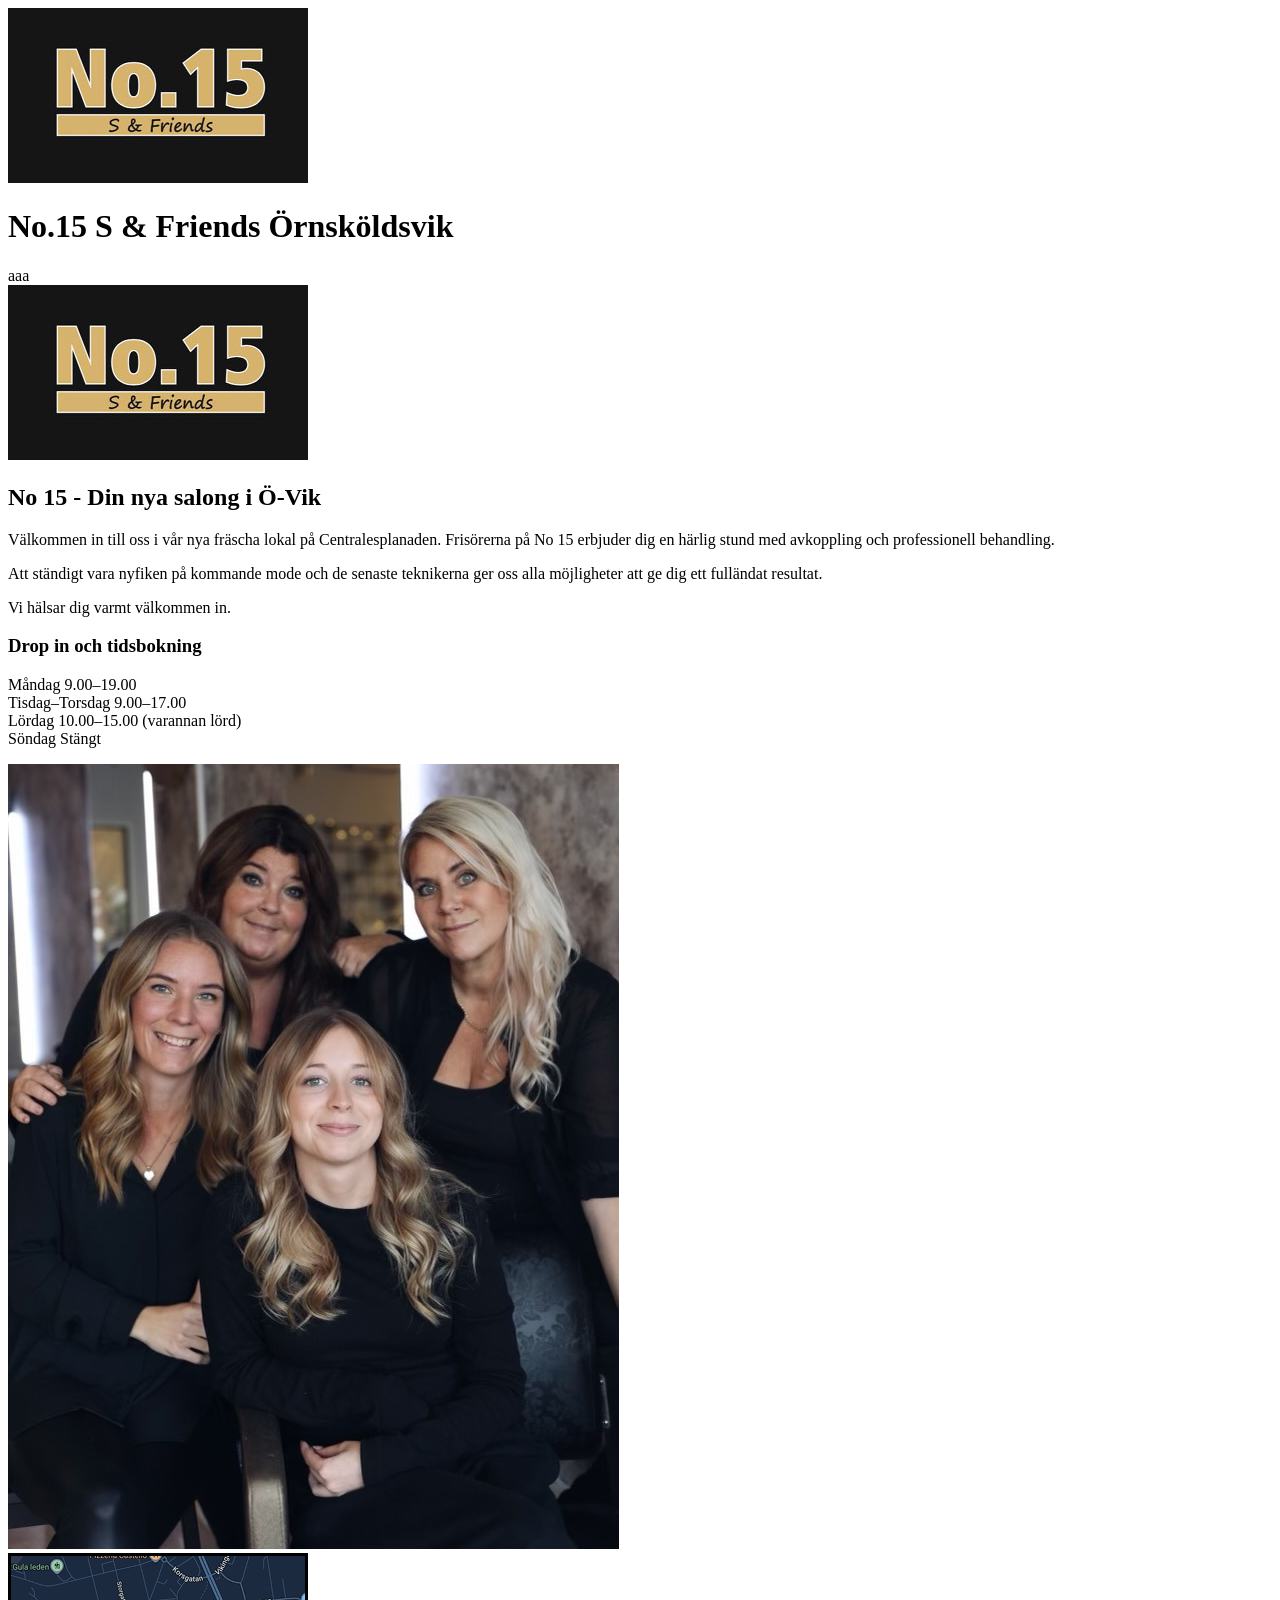
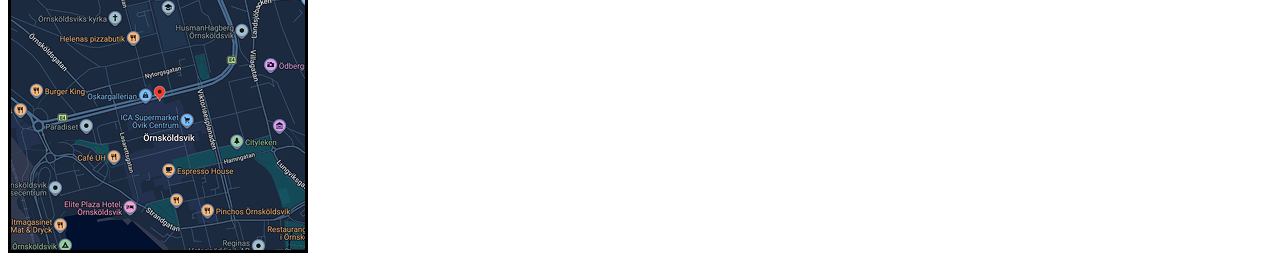
==== index.html @ d95118d9 "Lagt till en extra bild (Karta) och skrev in header. Skrev också in de viktigaste sections som komme" ====
<!DOCTYPE html>
<html lang="en">
    <head>
        <meta charset="UTF-8">
        <meta name="viewport" content="width=device-width, initial-scale=1.0">
        <title>Document</title>
        <link rel="stylesheet" href="css/styles.css">
        <script src="js/main.js" defer></script>
    </head>

    <body>
        <header>
            <img src="images/no-15-s-friends-logo-2.jpg" alt="No.15 S & Friends logotyp">
            <h1>No.15 S & Friends Örnsköldsvik</h1>
            
            <nav>
                aaa
            </nav>
        </header>

        <main>
            <section>
                <img src="images/no-15-s-friends-logo-2.jpg" alt="No.15 S & Friends">
            </section>

            <section>
                <h2>No 15 - Din nya salong i Ö-Vik</h2>
                <p>Välkommen in till oss i vår nya fräscha lokal på Centralesplanaden. Frisörerna på No 15 erbjuder dig en härlig stund med avkoppling och professionell behandling.</p>
                <p>Att ständigt vara nyfiken på kommande mode och de senaste teknikerna ger oss alla möjligheter att ge dig ett fulländat resultat.</p>
                <p>Vi hälsar dig varmt välkommen in.</p>

                <section>
                    <h3>Drop in och tidsbokning</h3>
                    <p>
                        Måndag 9.00–19.00<br>
                        Tisdag–Torsdag 9.00–17.00<br>
                        Lördag 10.00–15.00 (varannan lörd)<br>
                        Söndag Stängt<br>
                    </p>
                </section>

                <section>
                    <img src="images/S-Friends-no15-grupp.jpeg" alt="Personalen hos No 15 S & Friends">
                </section>

                <section>
                    <img src="images/Karta_over_No15.png" alt="Karta över No 15 S & Friends">
                </section>
            </section>
        </main>
    </body>
</html>
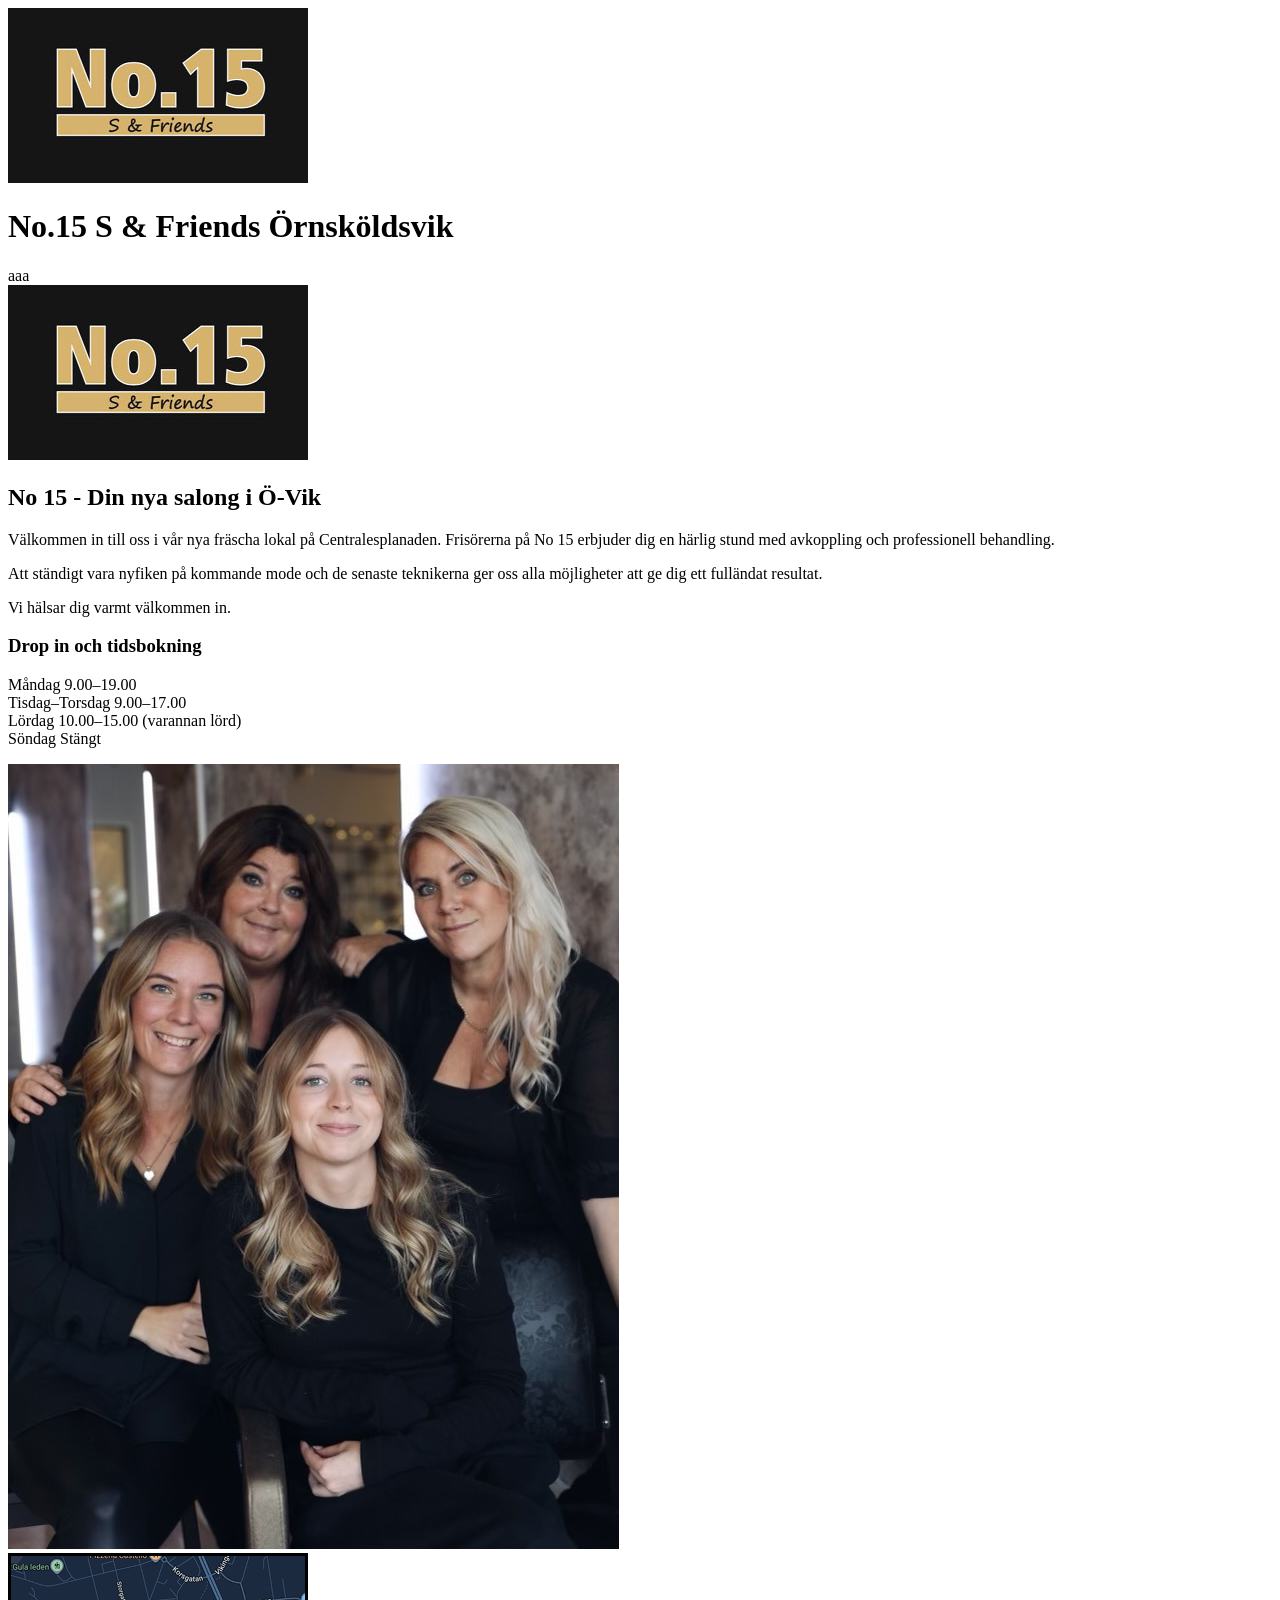
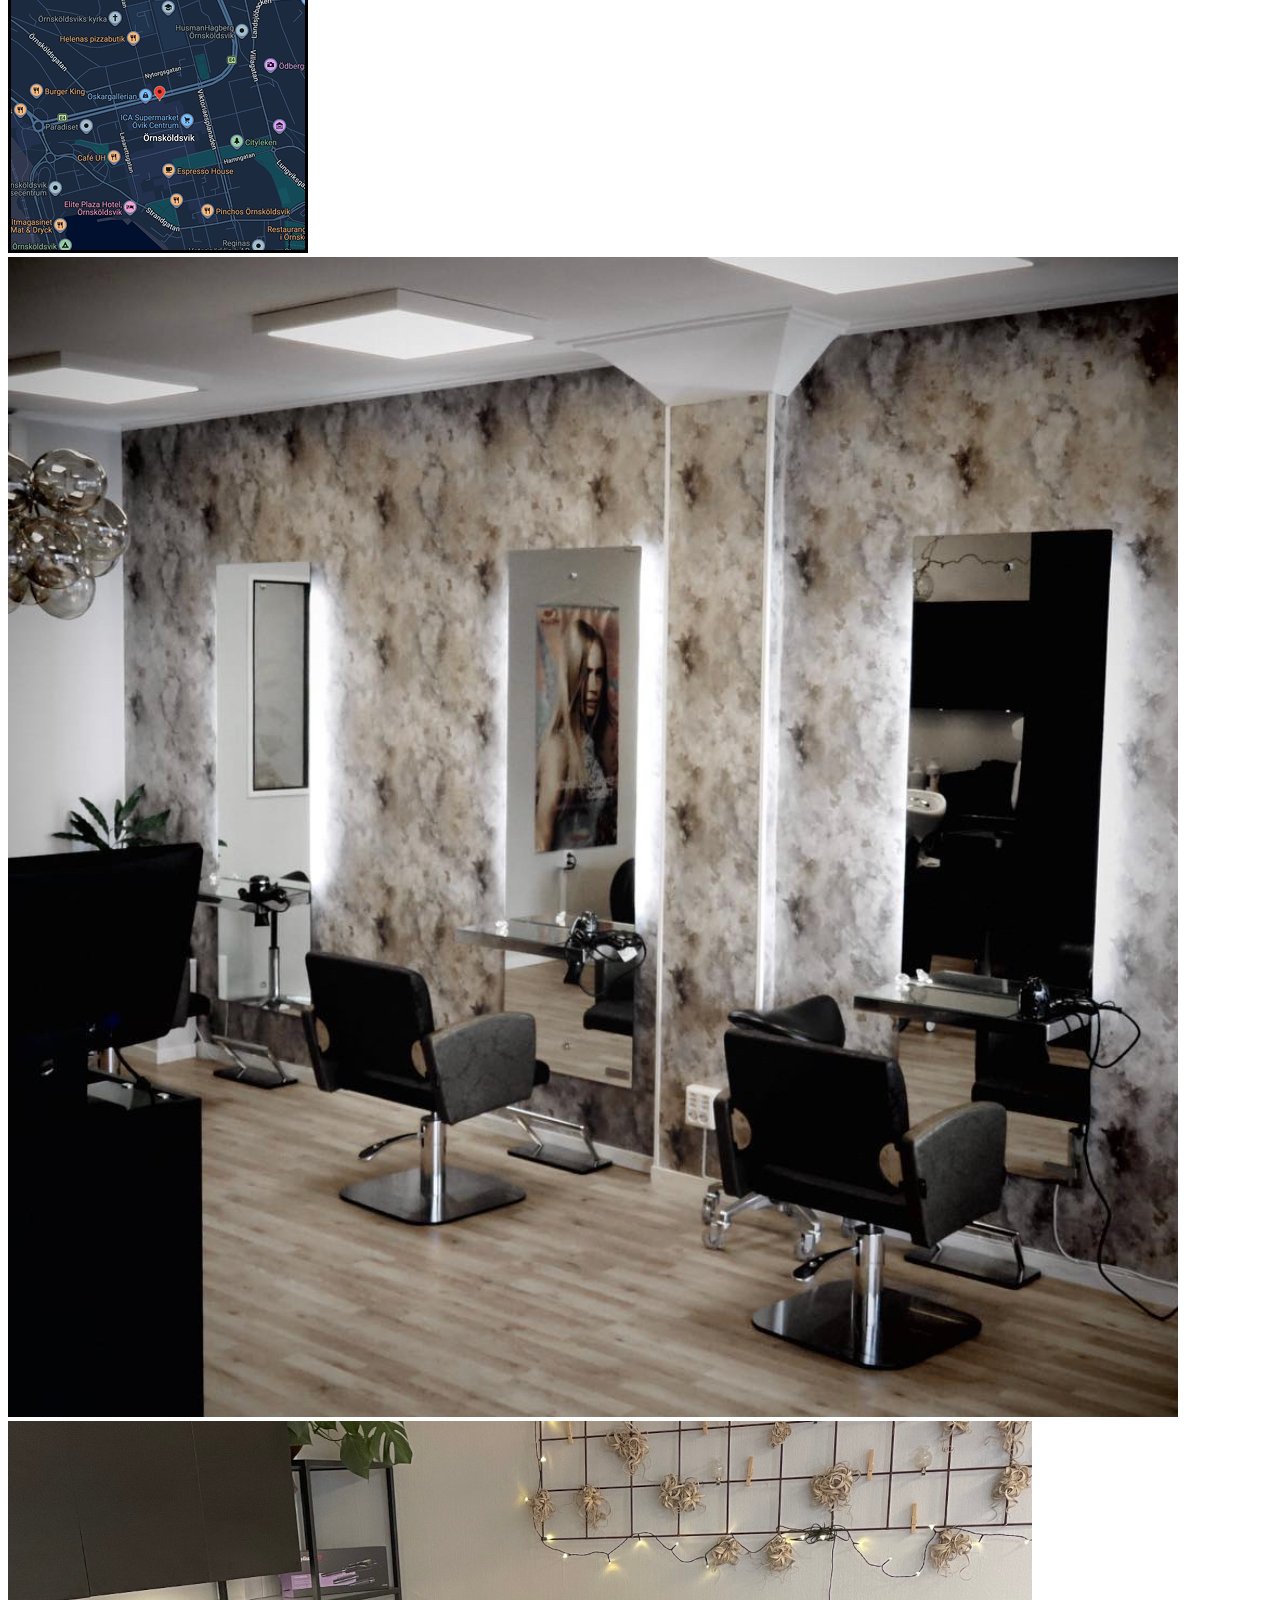
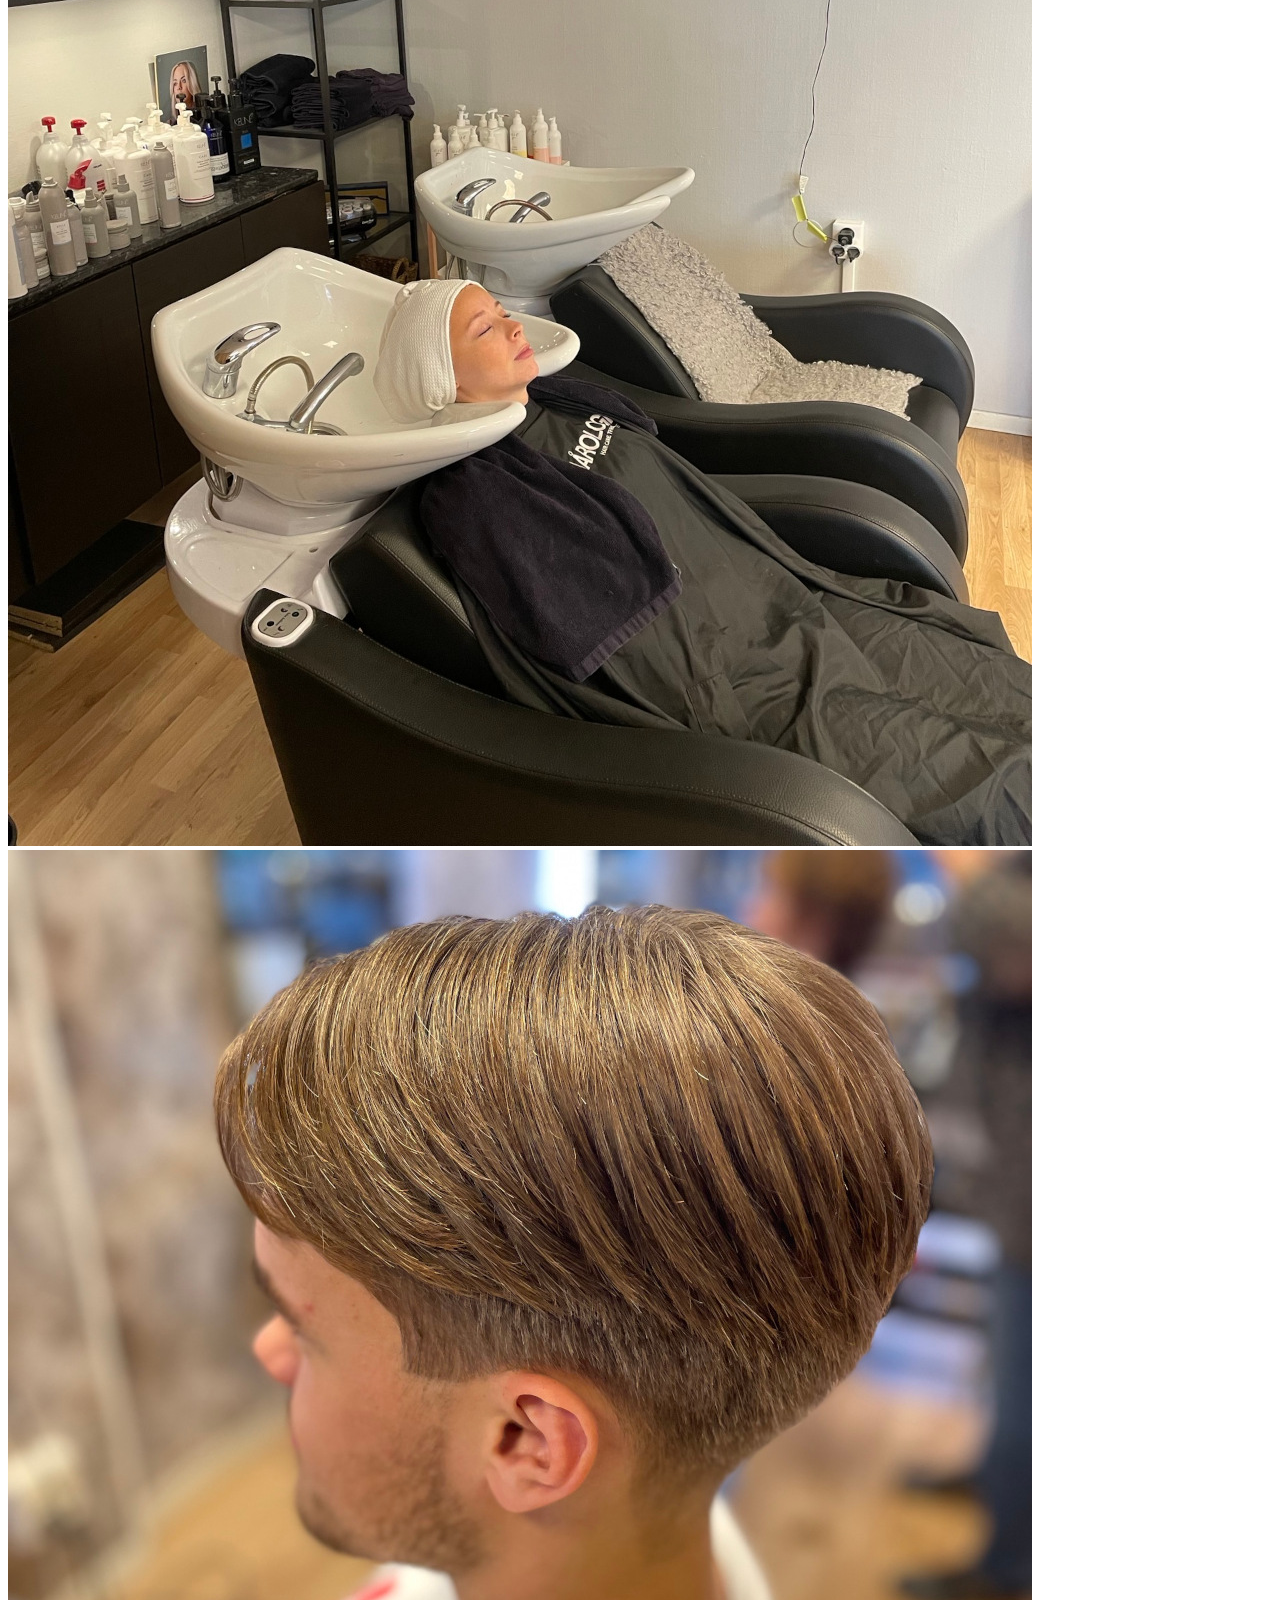
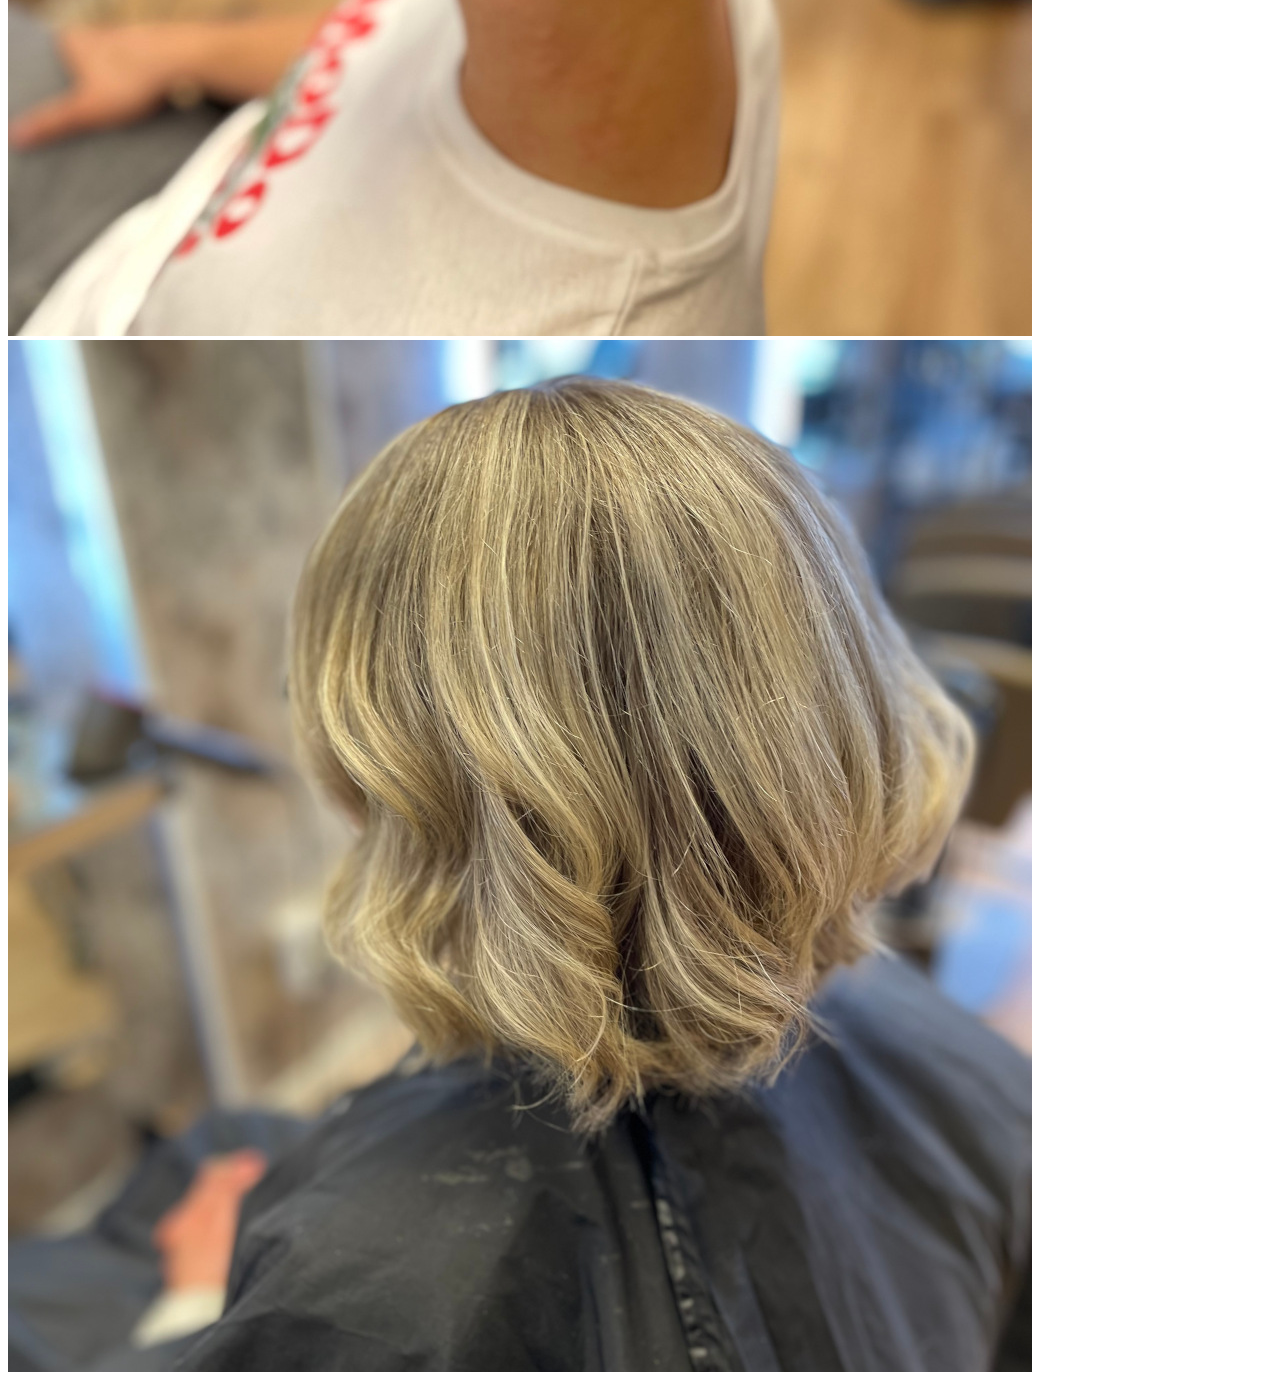
==== commit b4ca1f2a: "Försöker att fixa något med branchen som jag hade glömt om vidbörjan att projektet genom att skapa e" ====
--- a/index.html
+++ b/index.html
@@ -47,6 +47,13 @@
                     <img src="images/Karta_over_No15.png" alt="Karta över No 15 S & Friends">
                 </section>
             </section>
+
+            <section>
+                <img src="images/S-Friends-Salong.jpeg" alt="Inne i frisörsalongen">
+                <img src="images/S-Friends-HårTvätt.jpeg" alt="En kunds hår blir tvättat">
+                <img src="images/S-Friends-HårKlippning1.jpeg" alt="Kort blond frisyr">
+                <img src="images/S-Friends-HårKlippning2.jpeg" alt="Frisyer med blonda lockar">
+            </section>
         </main>
     </body>
 </html>
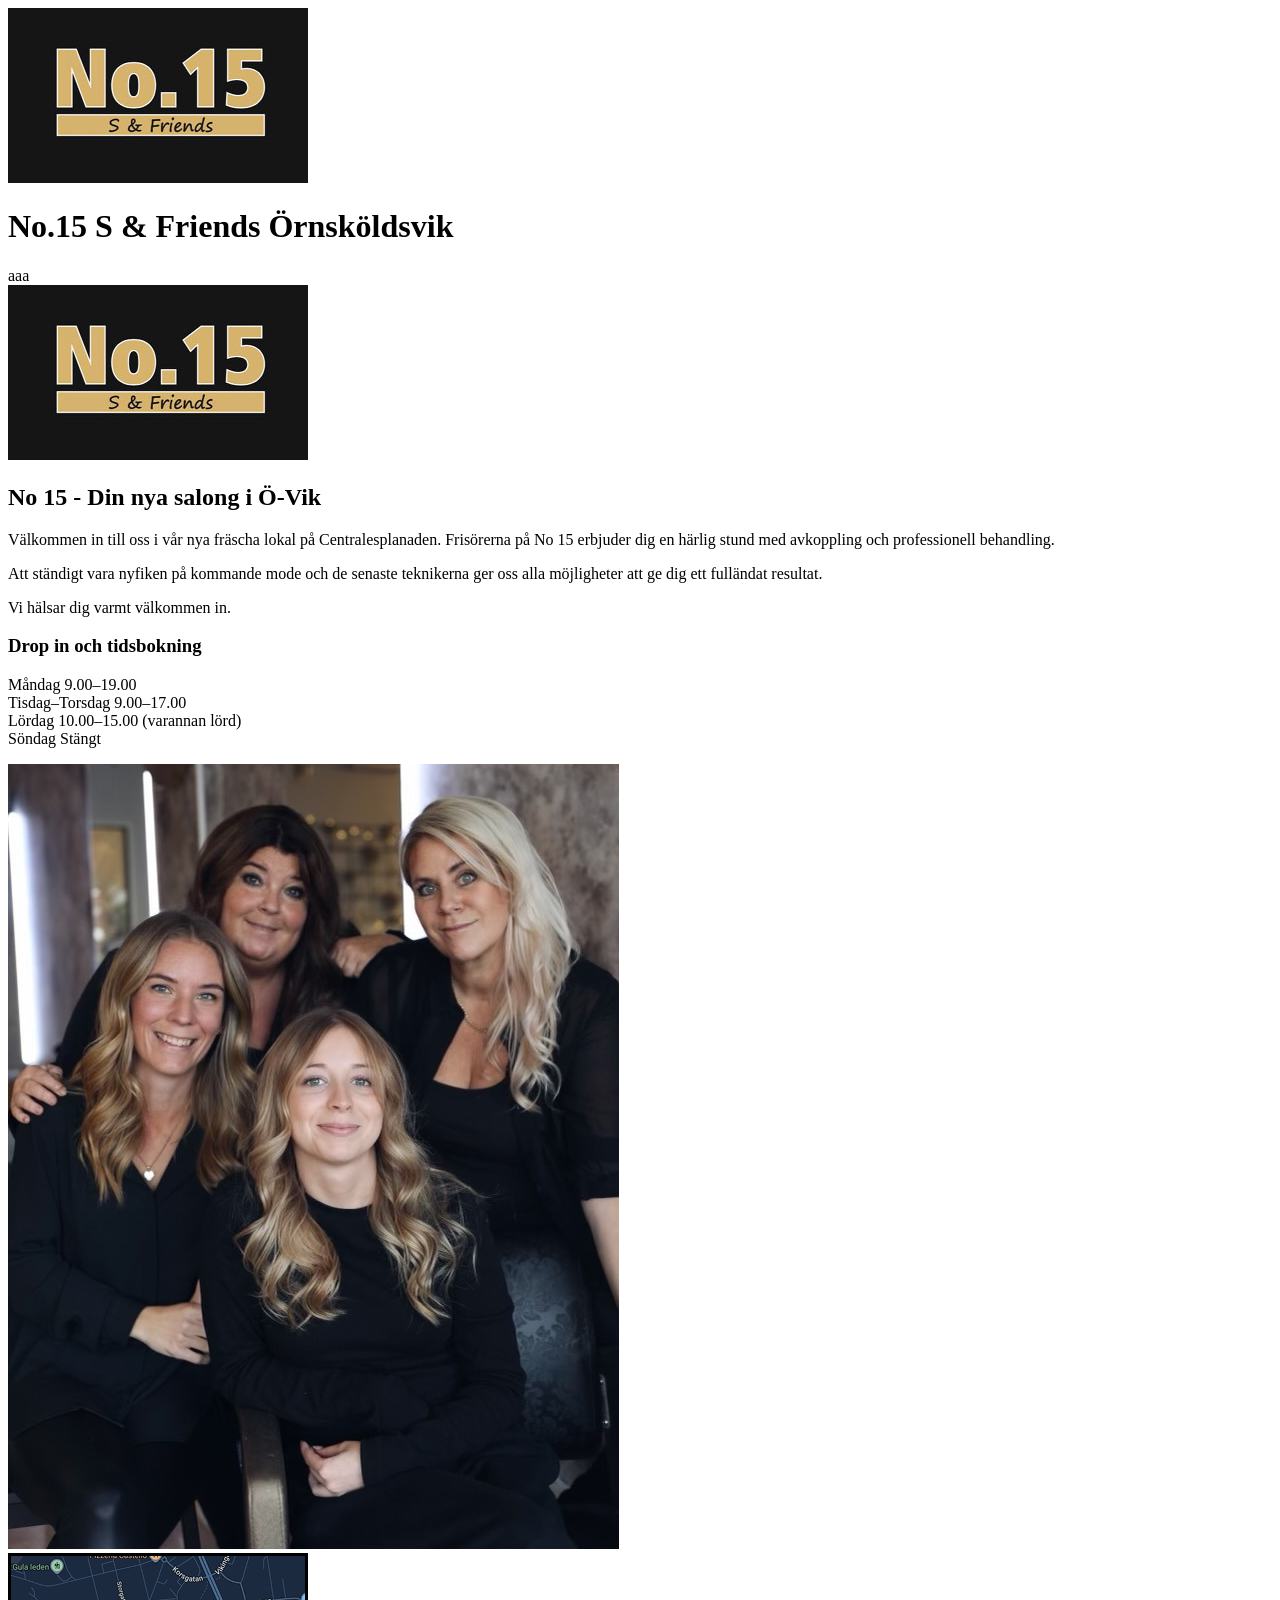
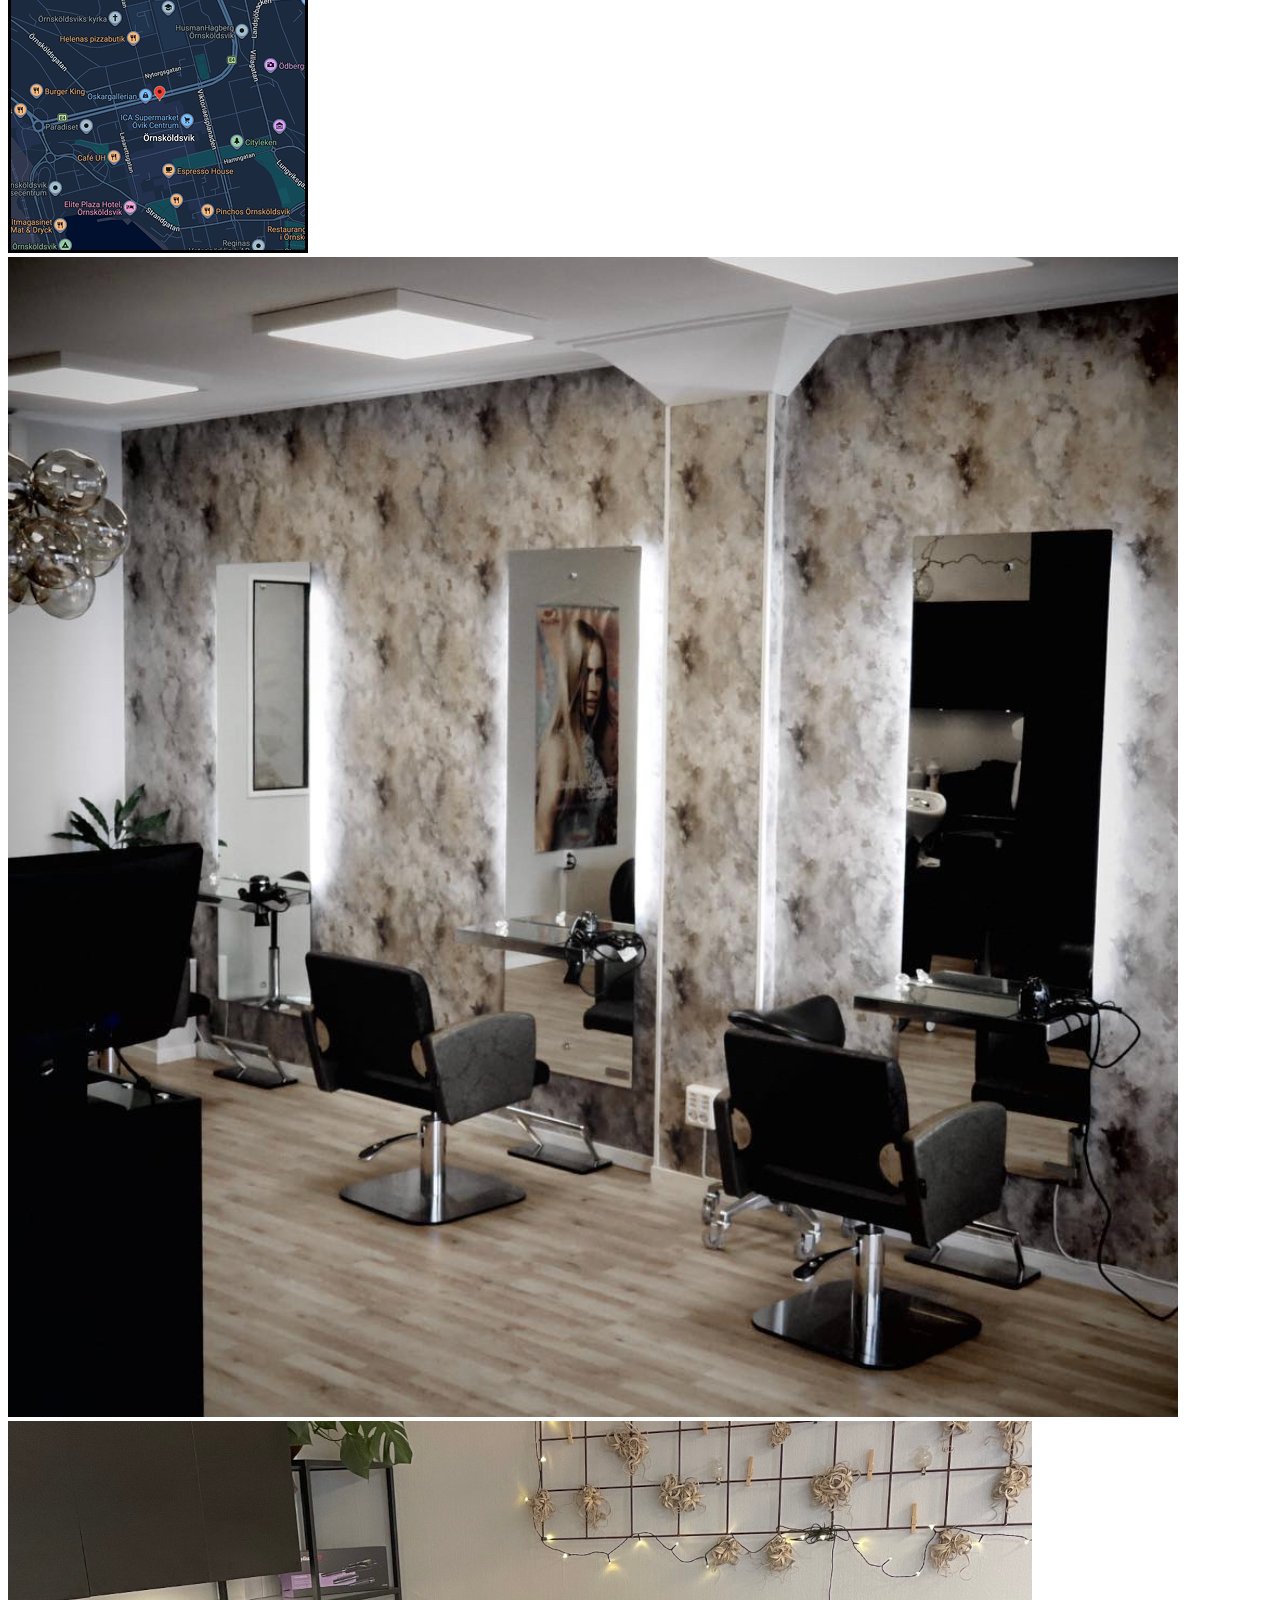
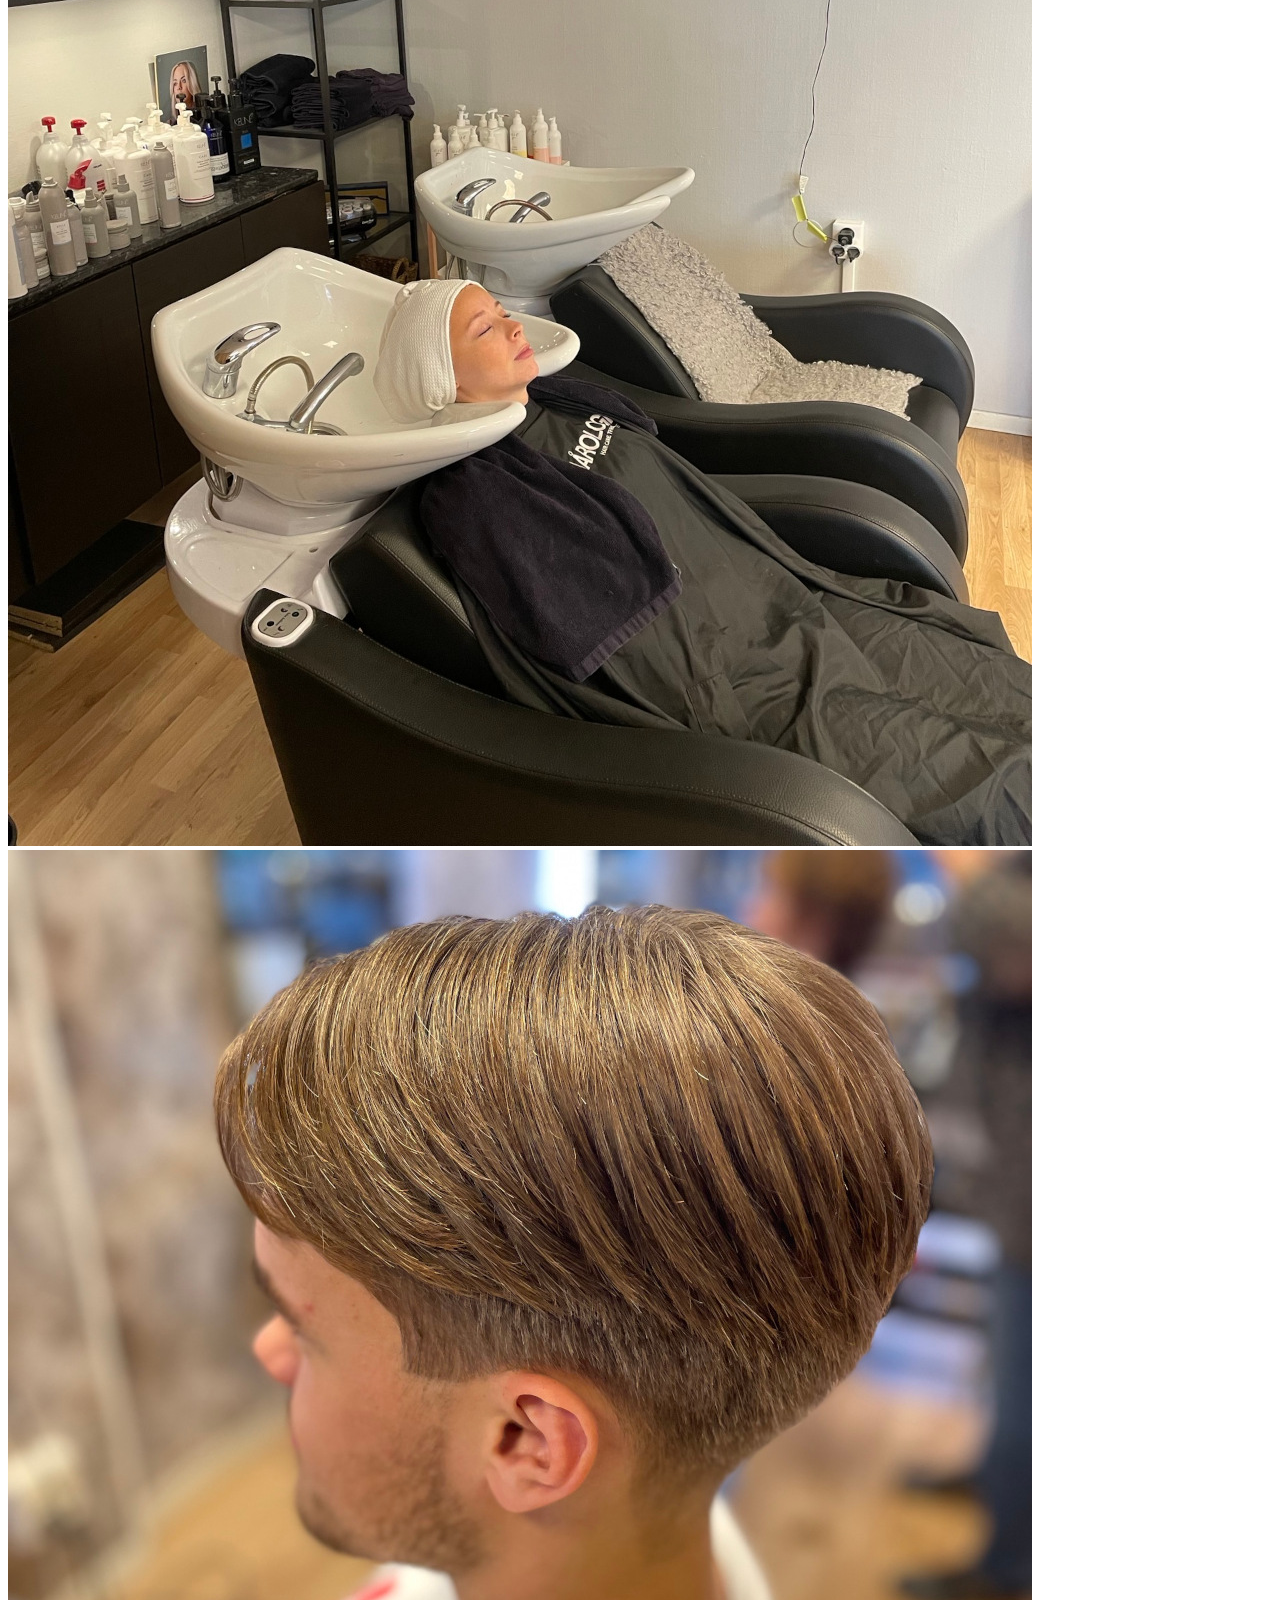
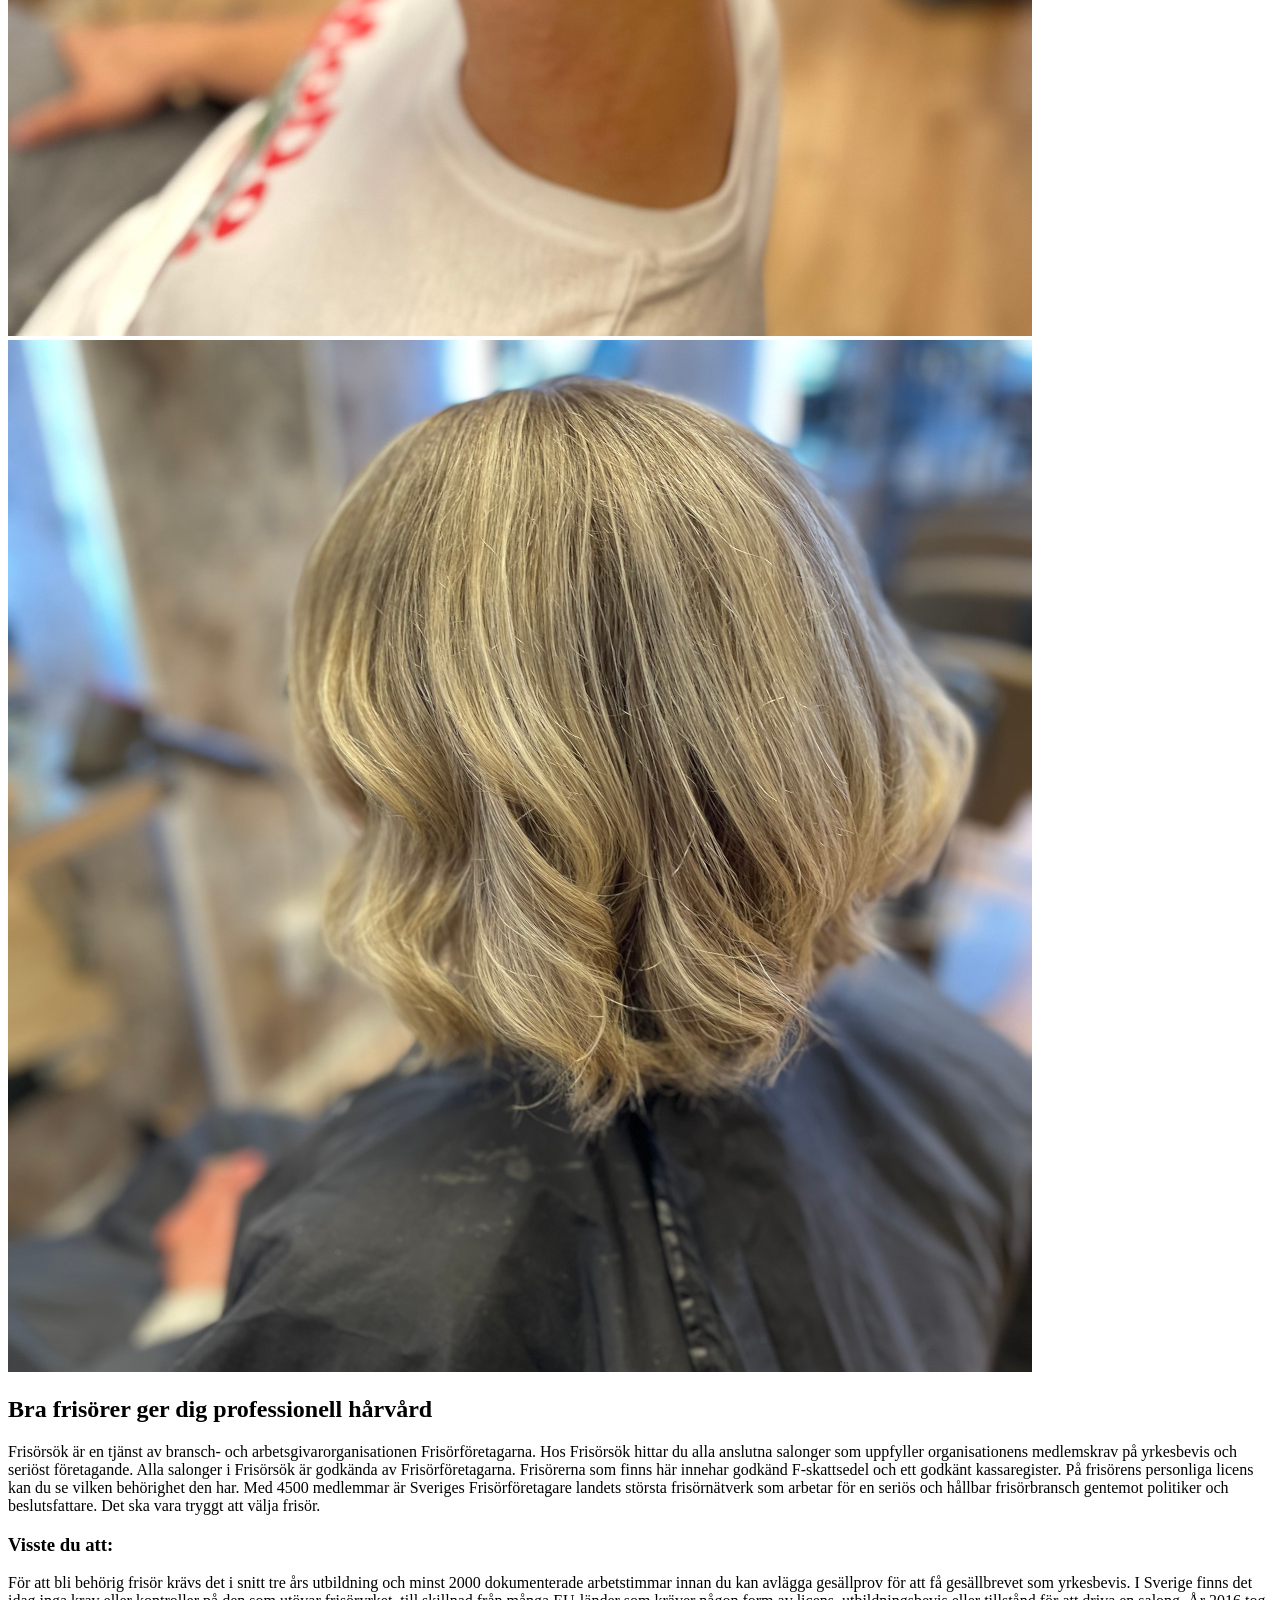
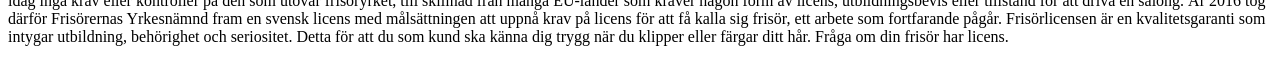
==== commit 097a7252: "Lagt in huvudtexten och är klar med "main" delen" ====
--- a/index.html
+++ b/index.html
@@ -54,6 +54,19 @@
                 <img src="images/S-Friends-HårKlippning1.jpeg" alt="Kort blond frisyr">
                 <img src="images/S-Friends-HårKlippning2.jpeg" alt="Frisyer med blonda lockar">
             </section>
+
+            <section>
+                <h2>Bra frisörer ger dig professionell hårvård</h2>
+                <p>
+                    Frisörsök är en tjänst av bransch- och arbetsgivarorganisationen  Frisörföretagarna. Hos Frisörsök hittar du alla anslutna salonger som uppfyller organisationens medlemskrav på yrkesbevis och seriöst företagande. Alla salonger i Frisörsök är godkända av Frisörföretagarna. Frisörerna som finns här innehar godkänd F-skattsedel och ett godkänt kassaregister. På frisörens personliga licens kan du se vilken behörighet den har. Med 4500 medlemmar är Sveriges Frisörföretagare landets största frisörnätverk som arbetar för en seriös och hållbar frisörbransch gentemot politiker och beslutsfattare. Det ska vara tryggt att välja frisör.
+                </p>
+
+                <h3>Visste du att:</h3>
+                <p>
+                    För att bli behörig frisör krävs det i snitt tre års utbildning och minst 2000 dokumenterade arbetstimmar innan du kan avlägga gesällprov för att få gesällbrevet som yrkesbevis. I Sverige finns det idag inga krav eller kontroller på den som utövar frisöryrket, till skillnad från många EU-länder som kräver någon form av licens, utbildningsbevis eller tillstånd för att driva en salong. År 2016 tog därför Frisörernas Yrkesnämnd fram en svensk licens med målsättningen att uppnå krav på licens för att få kalla sig frisör, ett arbete som fortfarande pågår. Frisörlicensen är en kvalitetsgaranti som intygar utbildning, behörighet och seriositet. Detta för att du som kund ska känna dig trygg när du klipper eller färgar ditt hår. Fråga om din frisör har licens.
+                </p>
+
+            </section>
         </main>
     </body>
 </html>
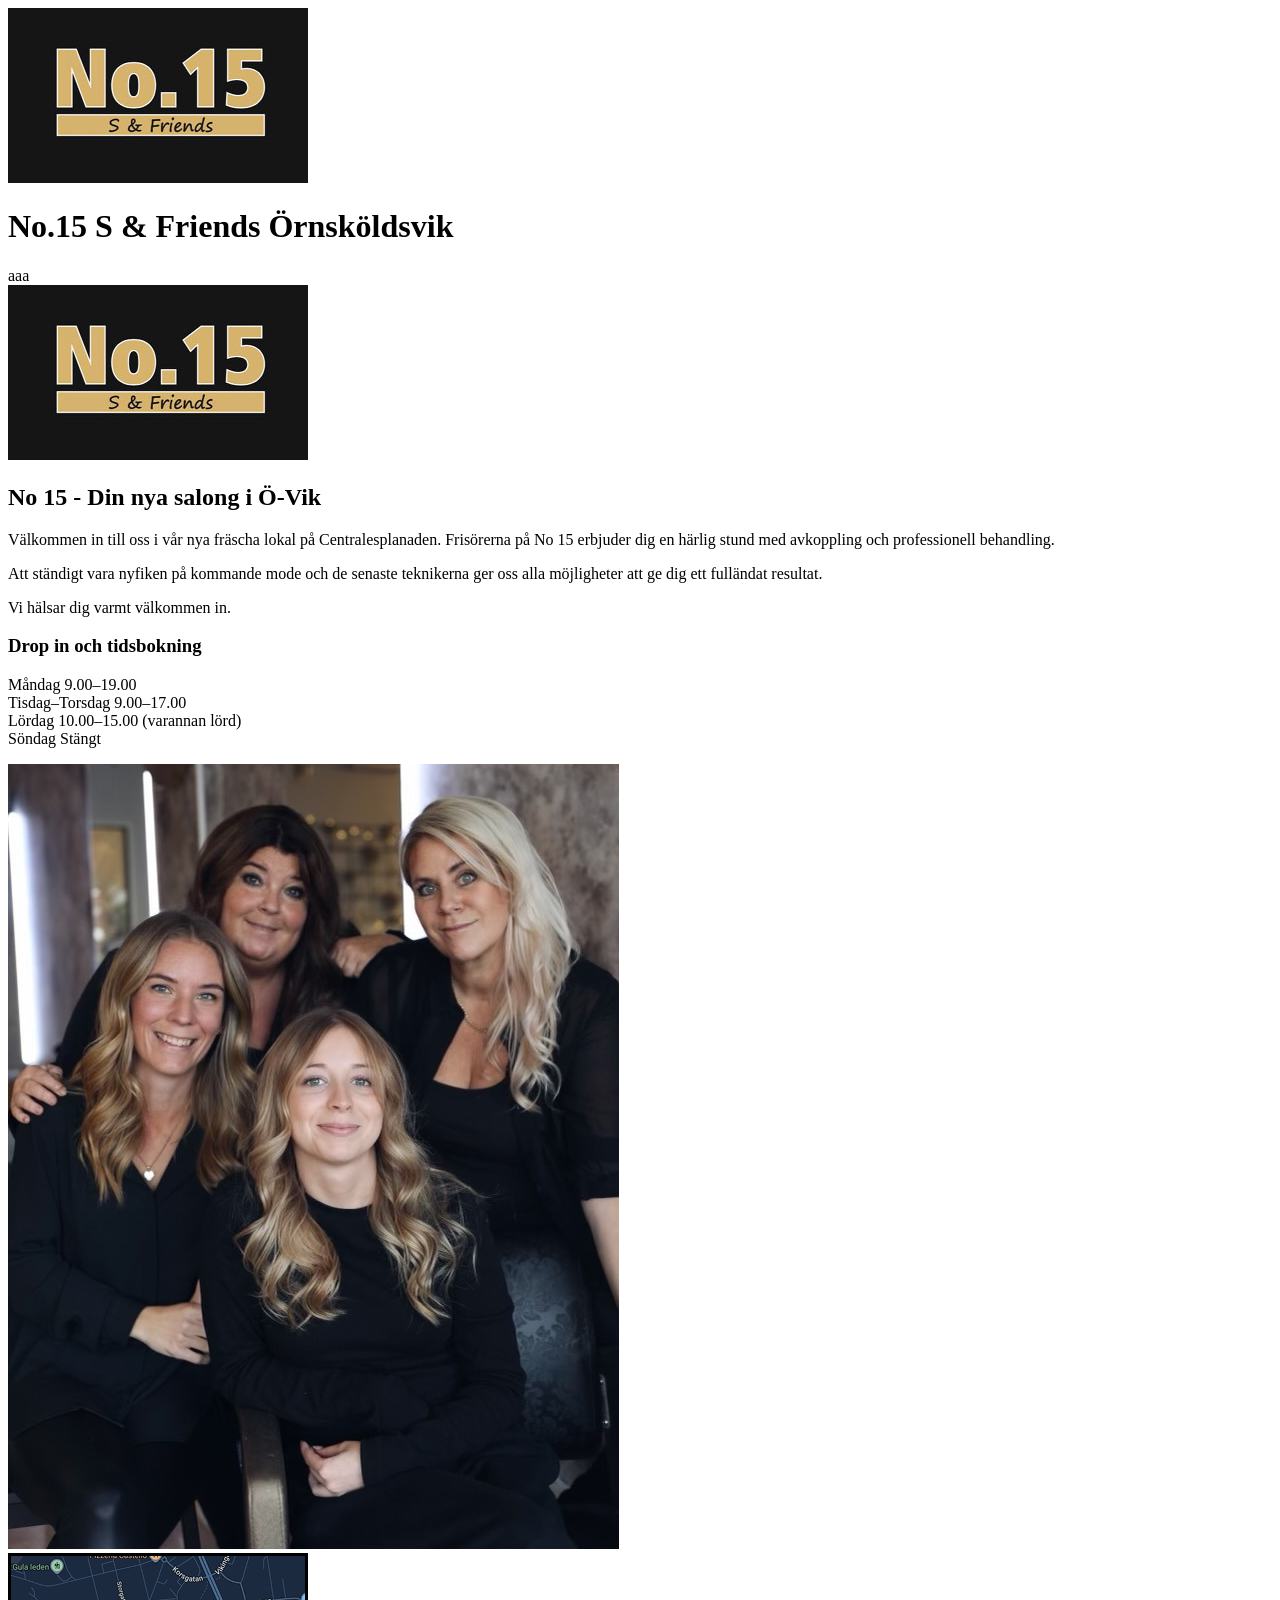
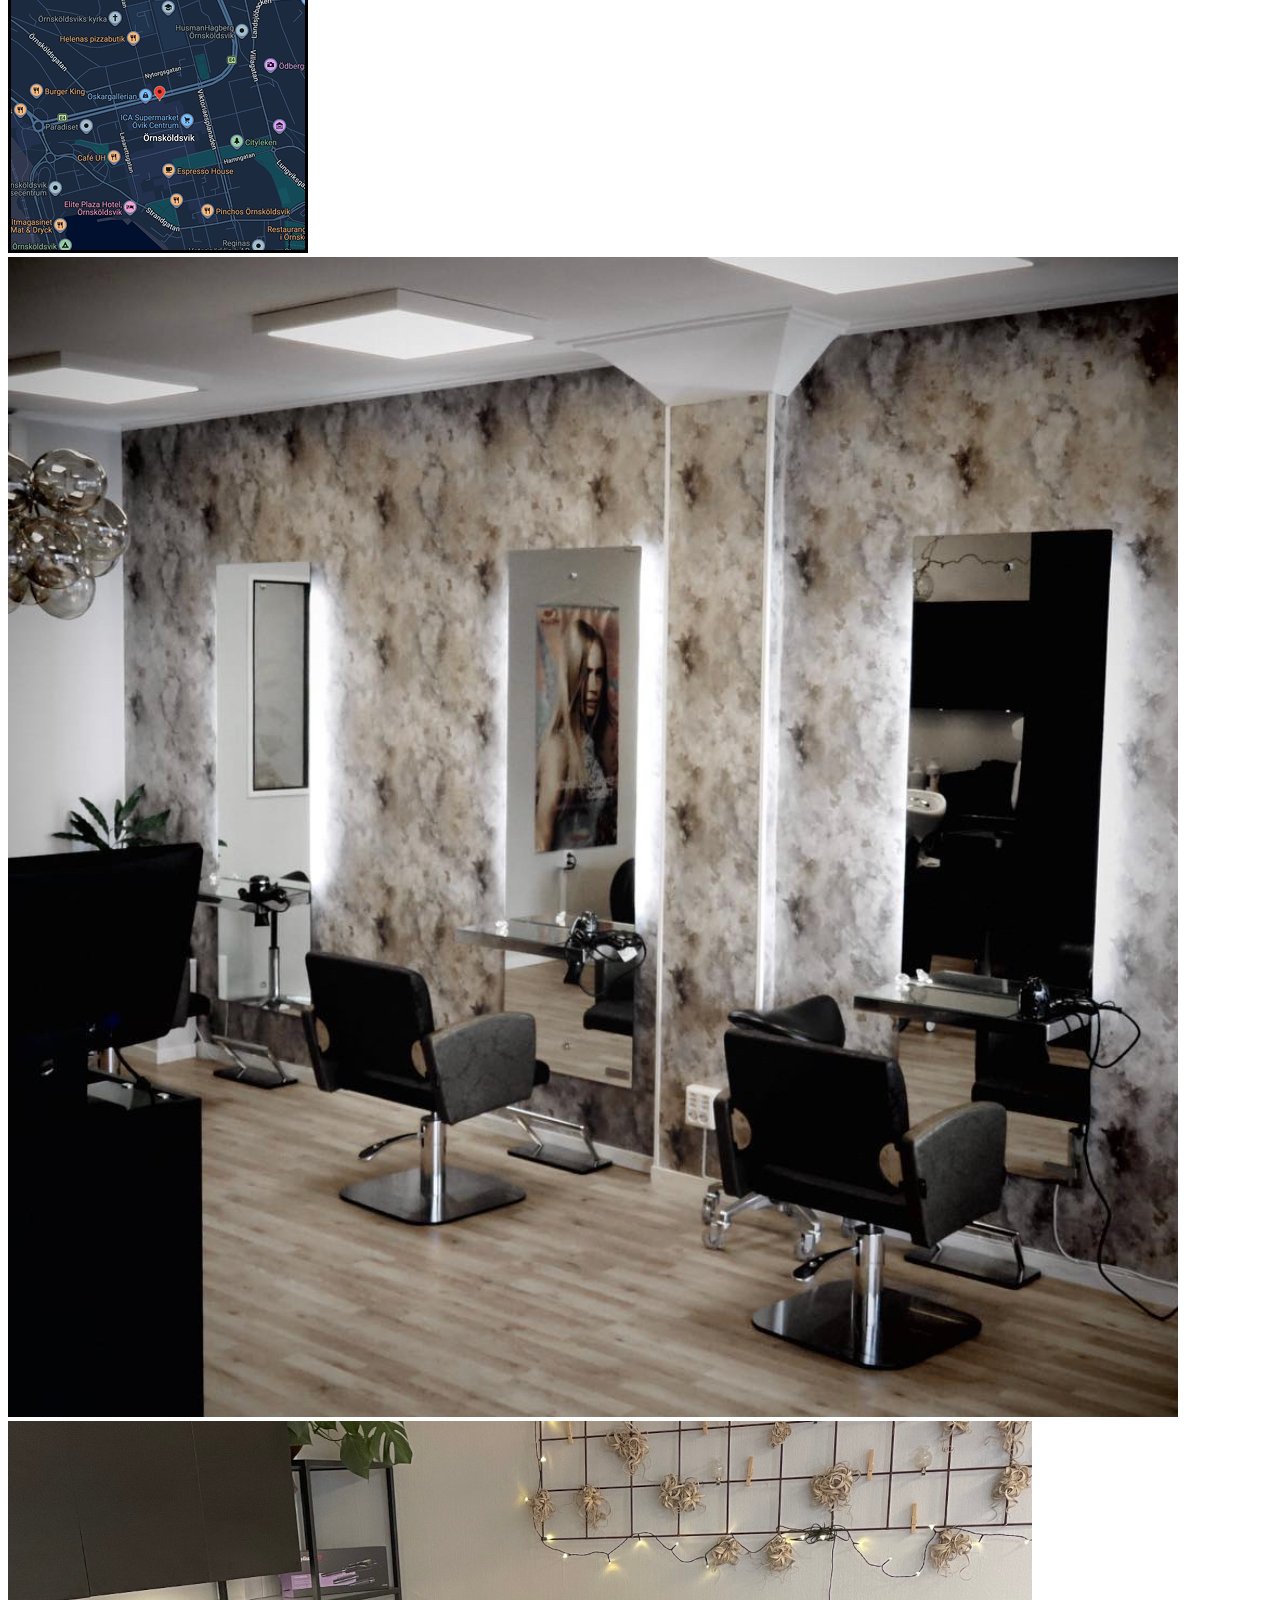
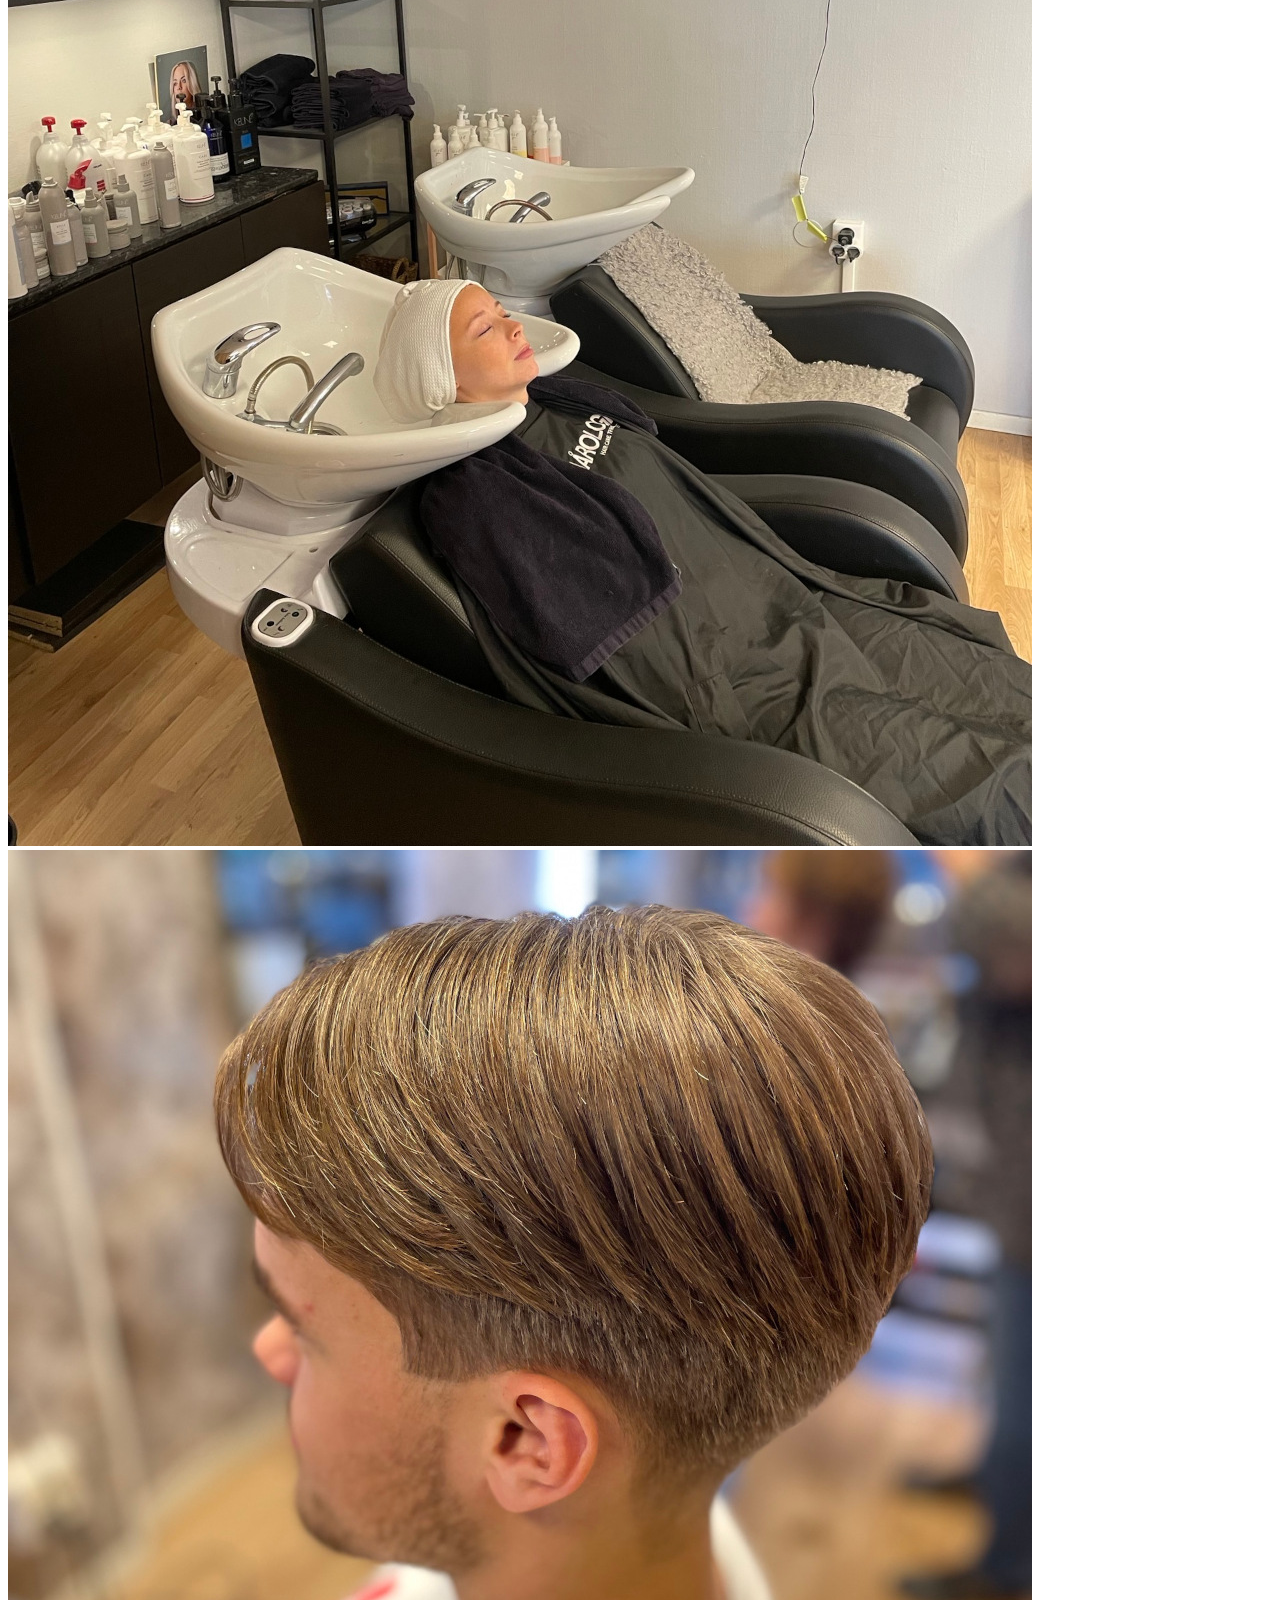
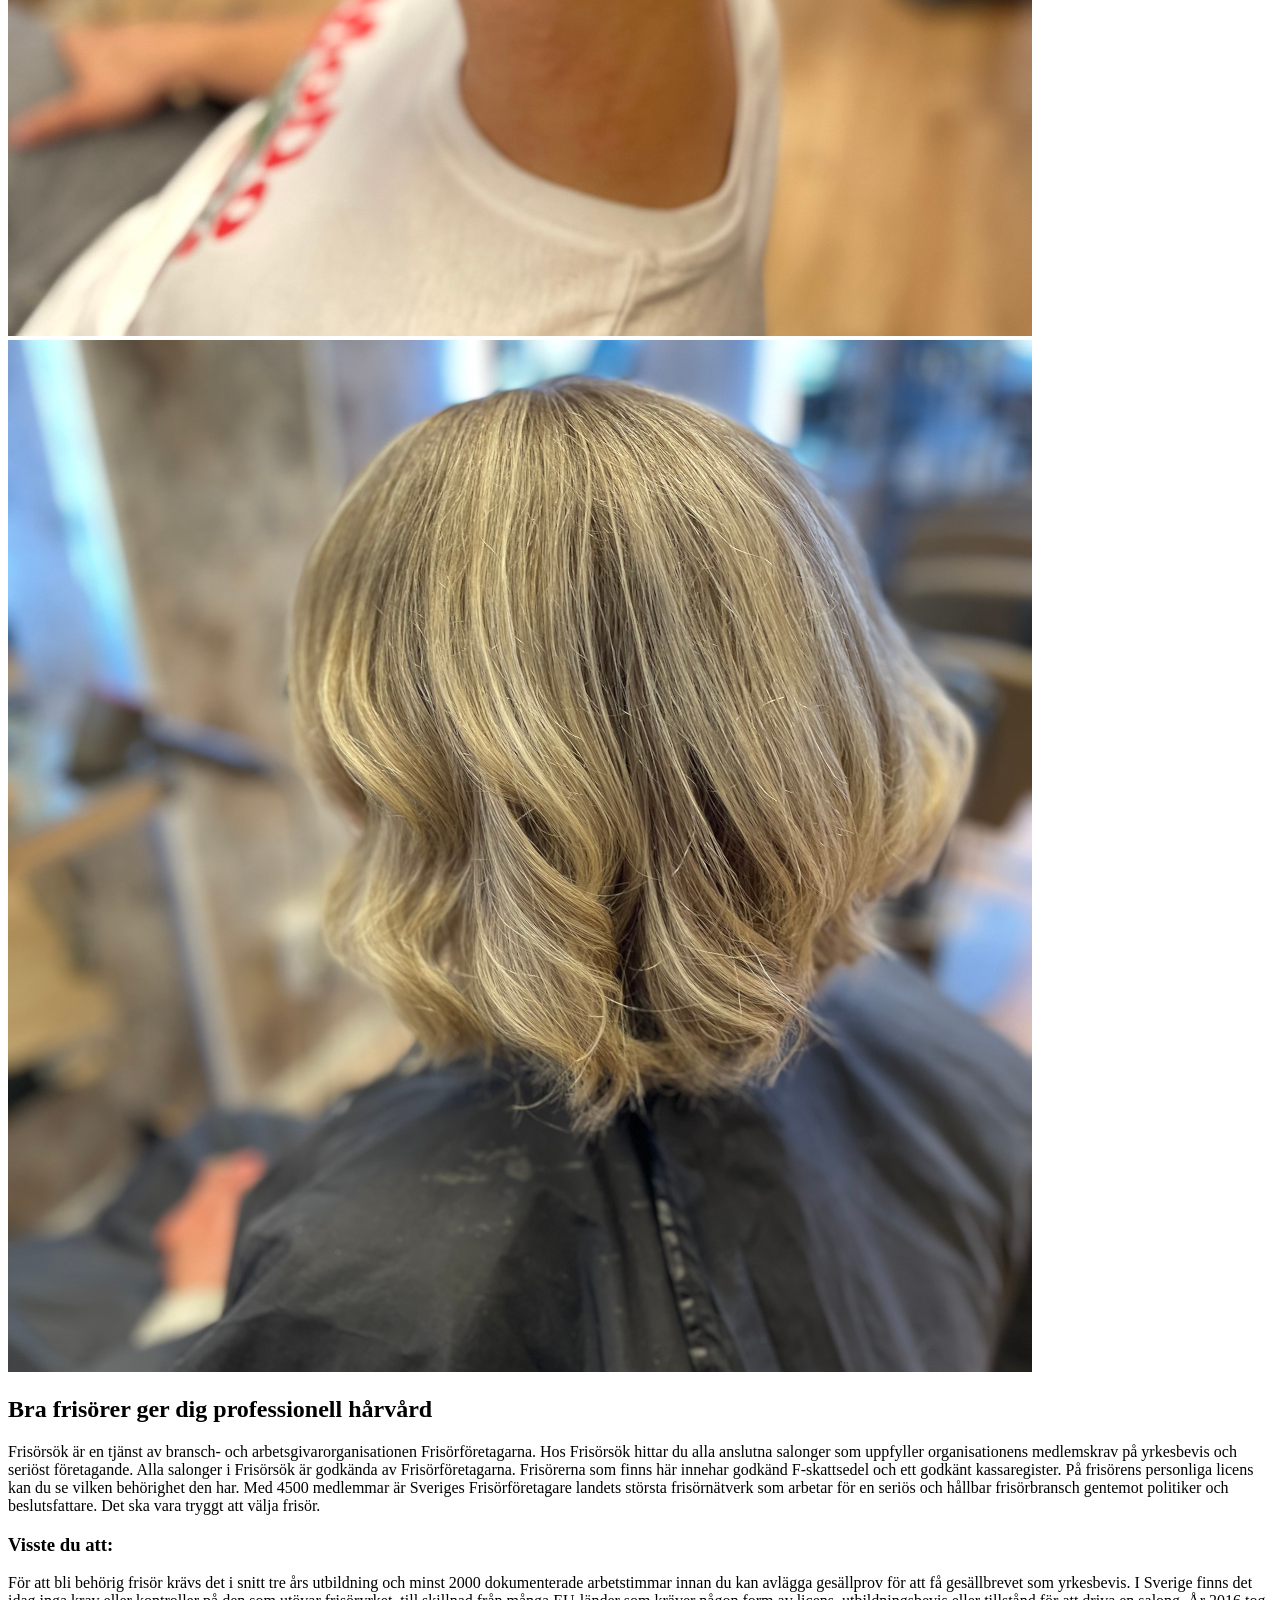
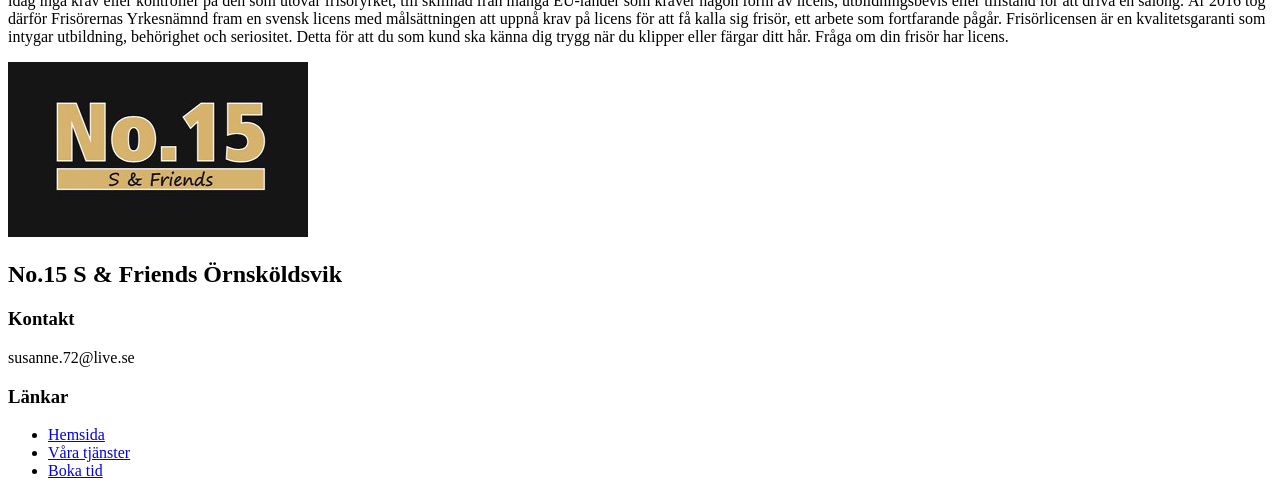
==== commit 9c0ee835: "La in en footer för kontakt och länkarna för de framkommande sidorna" ====
--- a/index.html
+++ b/index.html
@@ -68,5 +68,26 @@
 
             </section>
         </main>
+
+        <footer>
+            <section>
+                <img src="images/no-15-s-friends-logo-2.jpg" alt="No.15 S & Friends">
+                <h2>No.15 S & Friends Örnsköldsvik</h2>
+            </section>
+
+            <section>
+                <h3>Kontakt</h3>
+                <p>susanne.72@live.se</p>
+            </section>
+
+            <nav>
+                <h3>Länkar</h3>
+                <ul>
+                    <li><a href="index.html">Hemsida</a></li>
+                    <li><a href="tjanster.html">Våra tjänster</a></li>
+                    <li><a href="boka.html">Boka tid</a></li>
+                </ul>
+            </nav>
+        </footer>
     </body>
 </html>
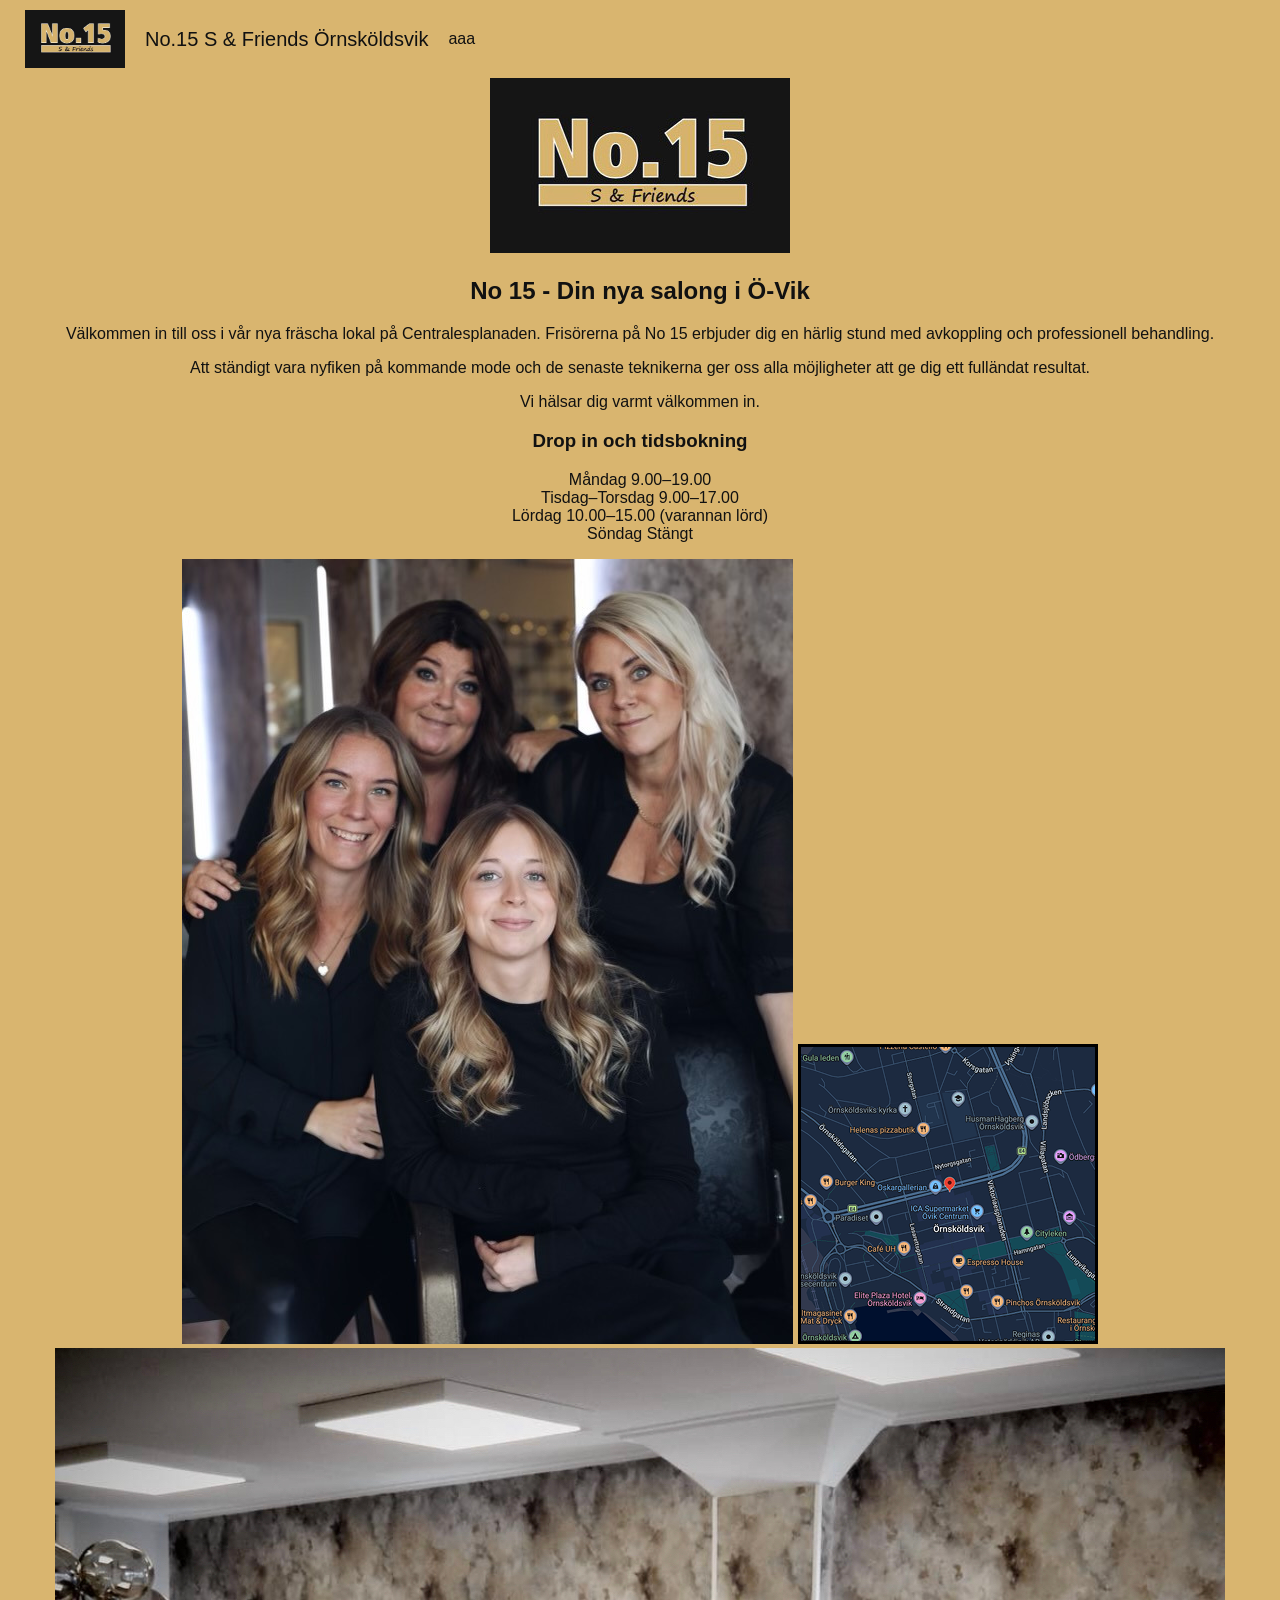
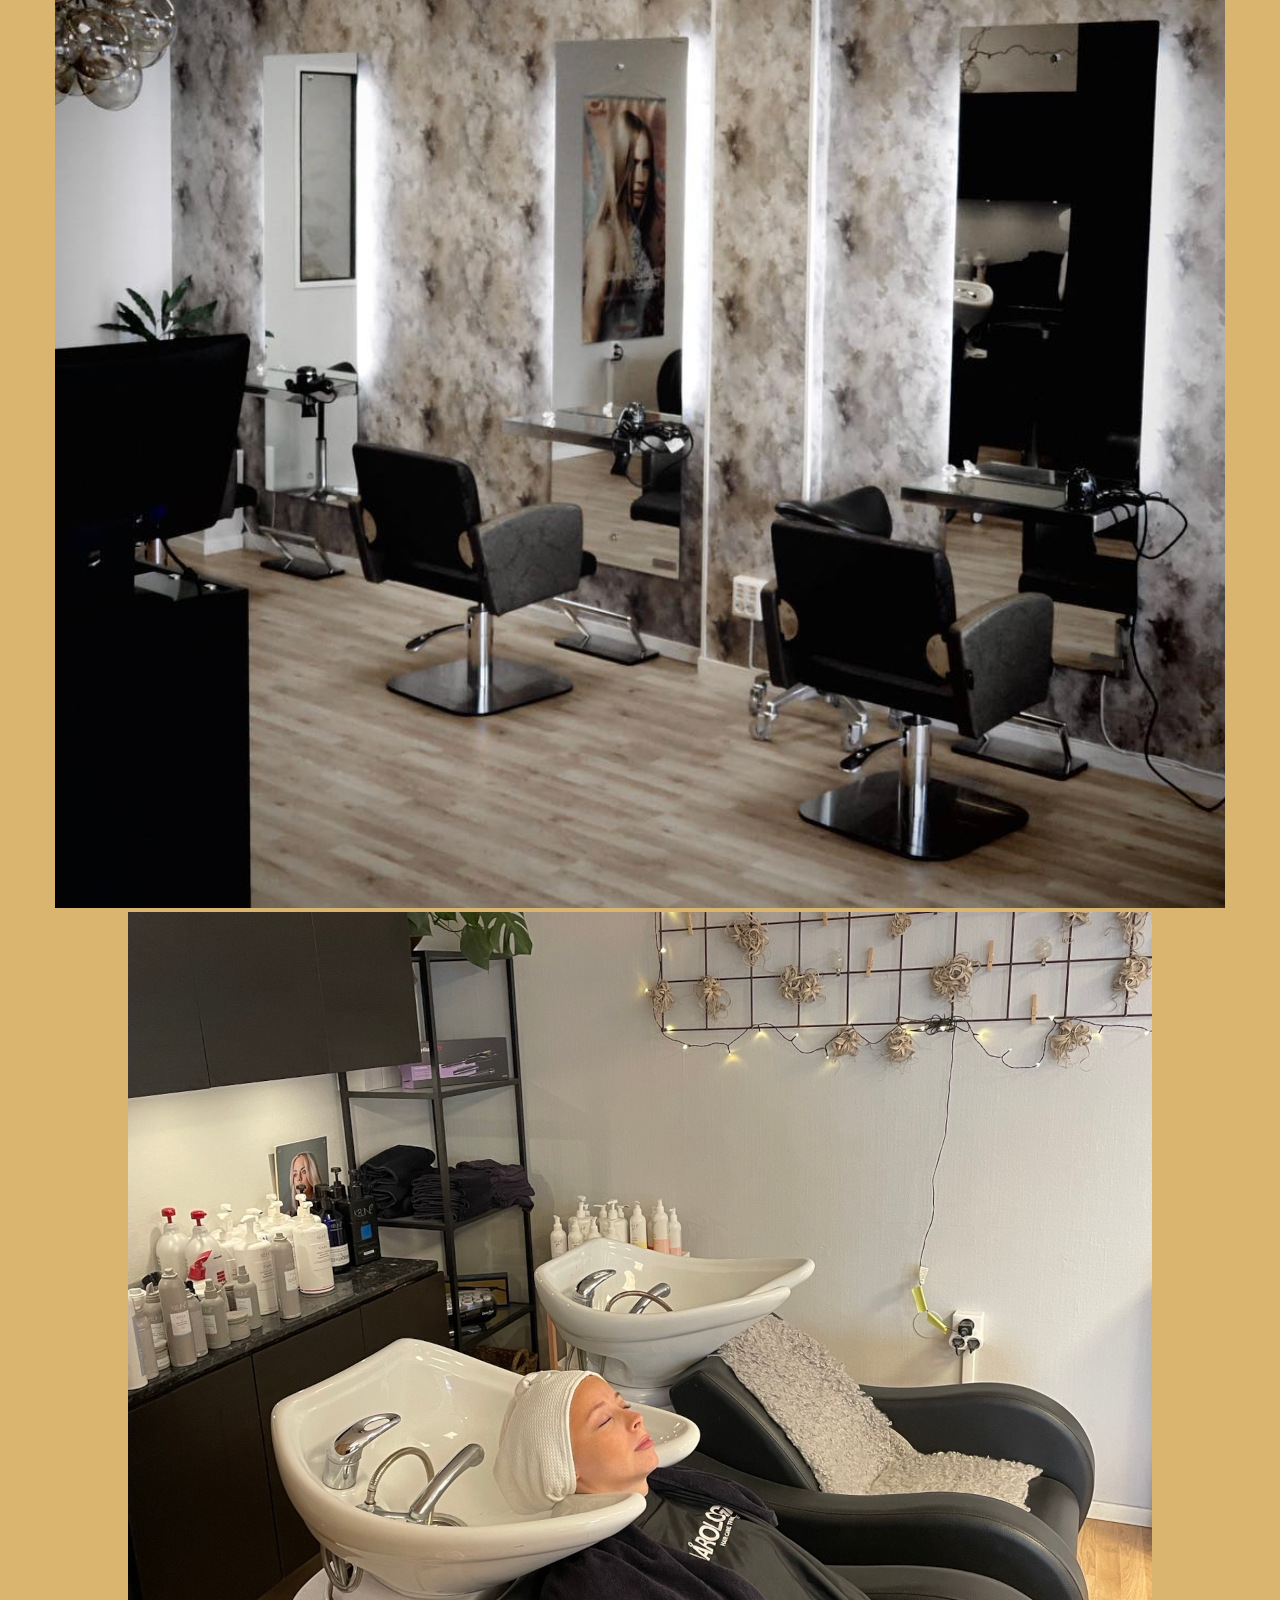
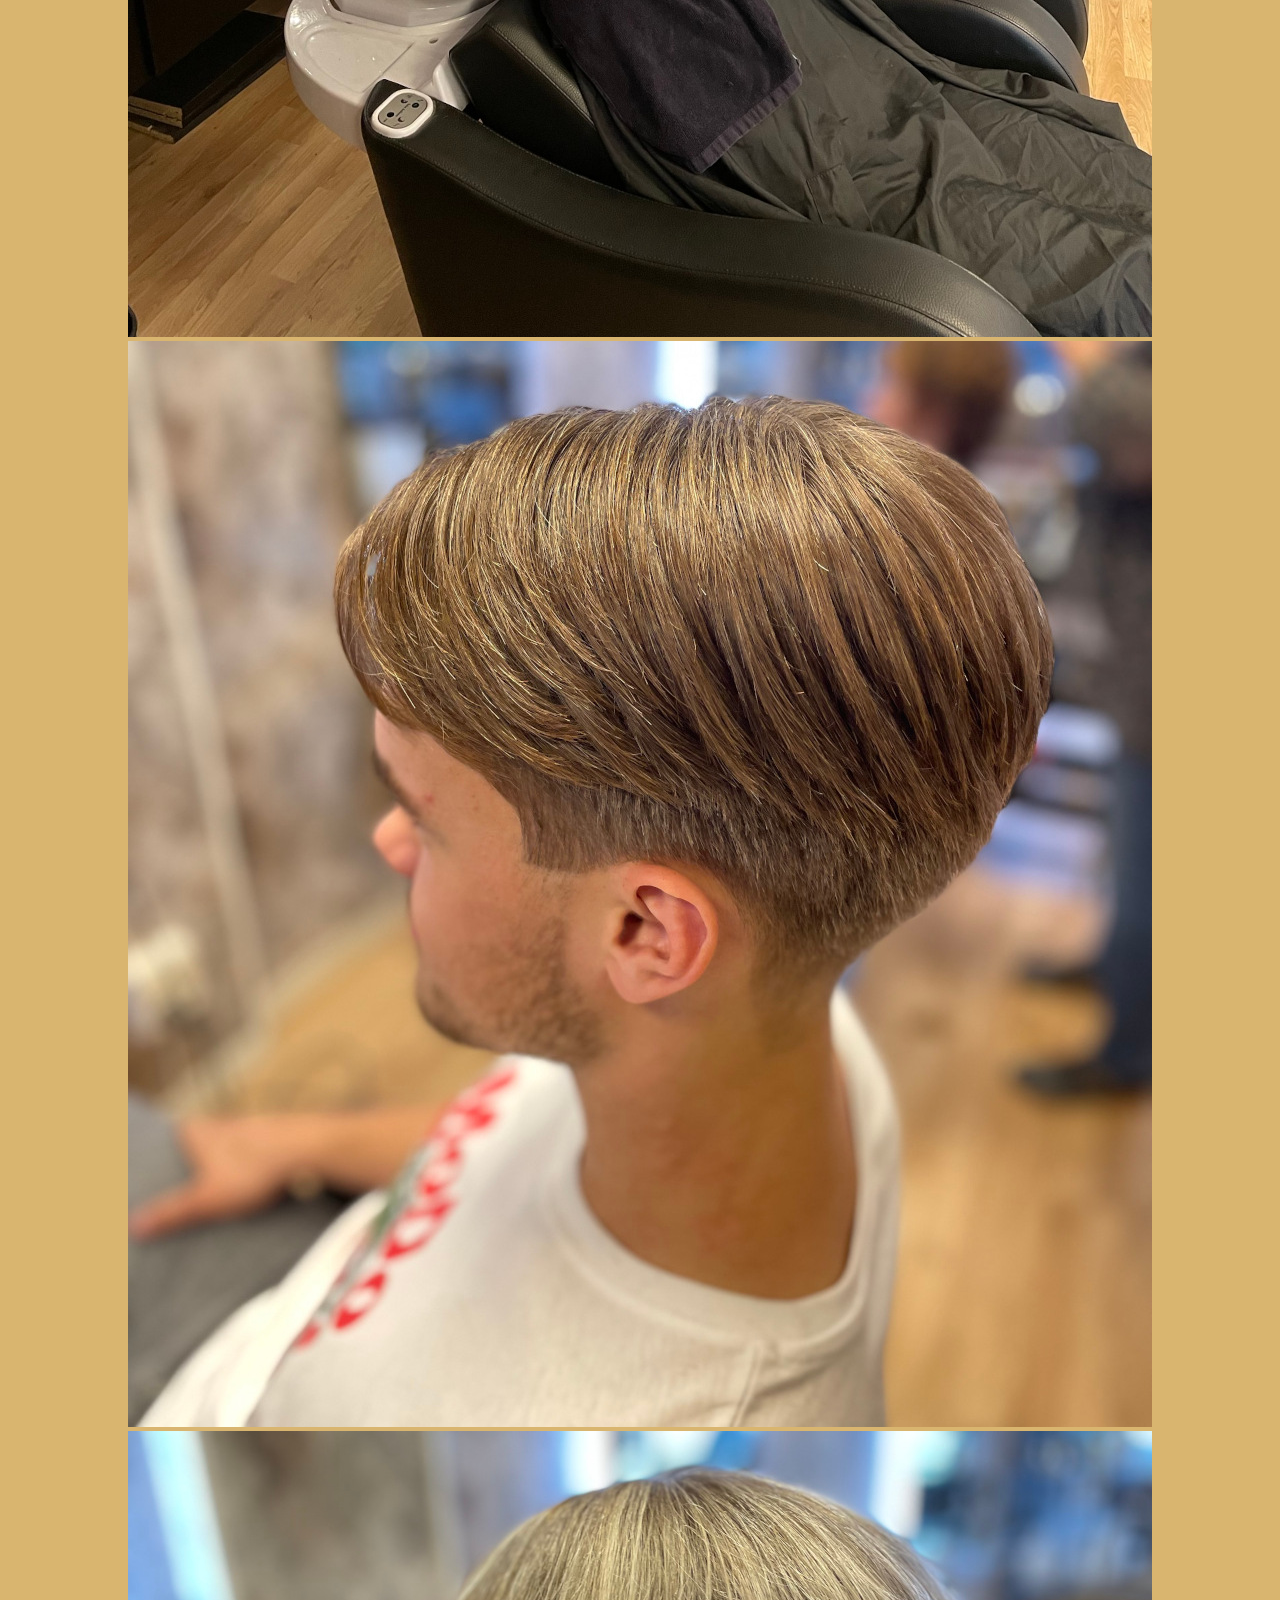
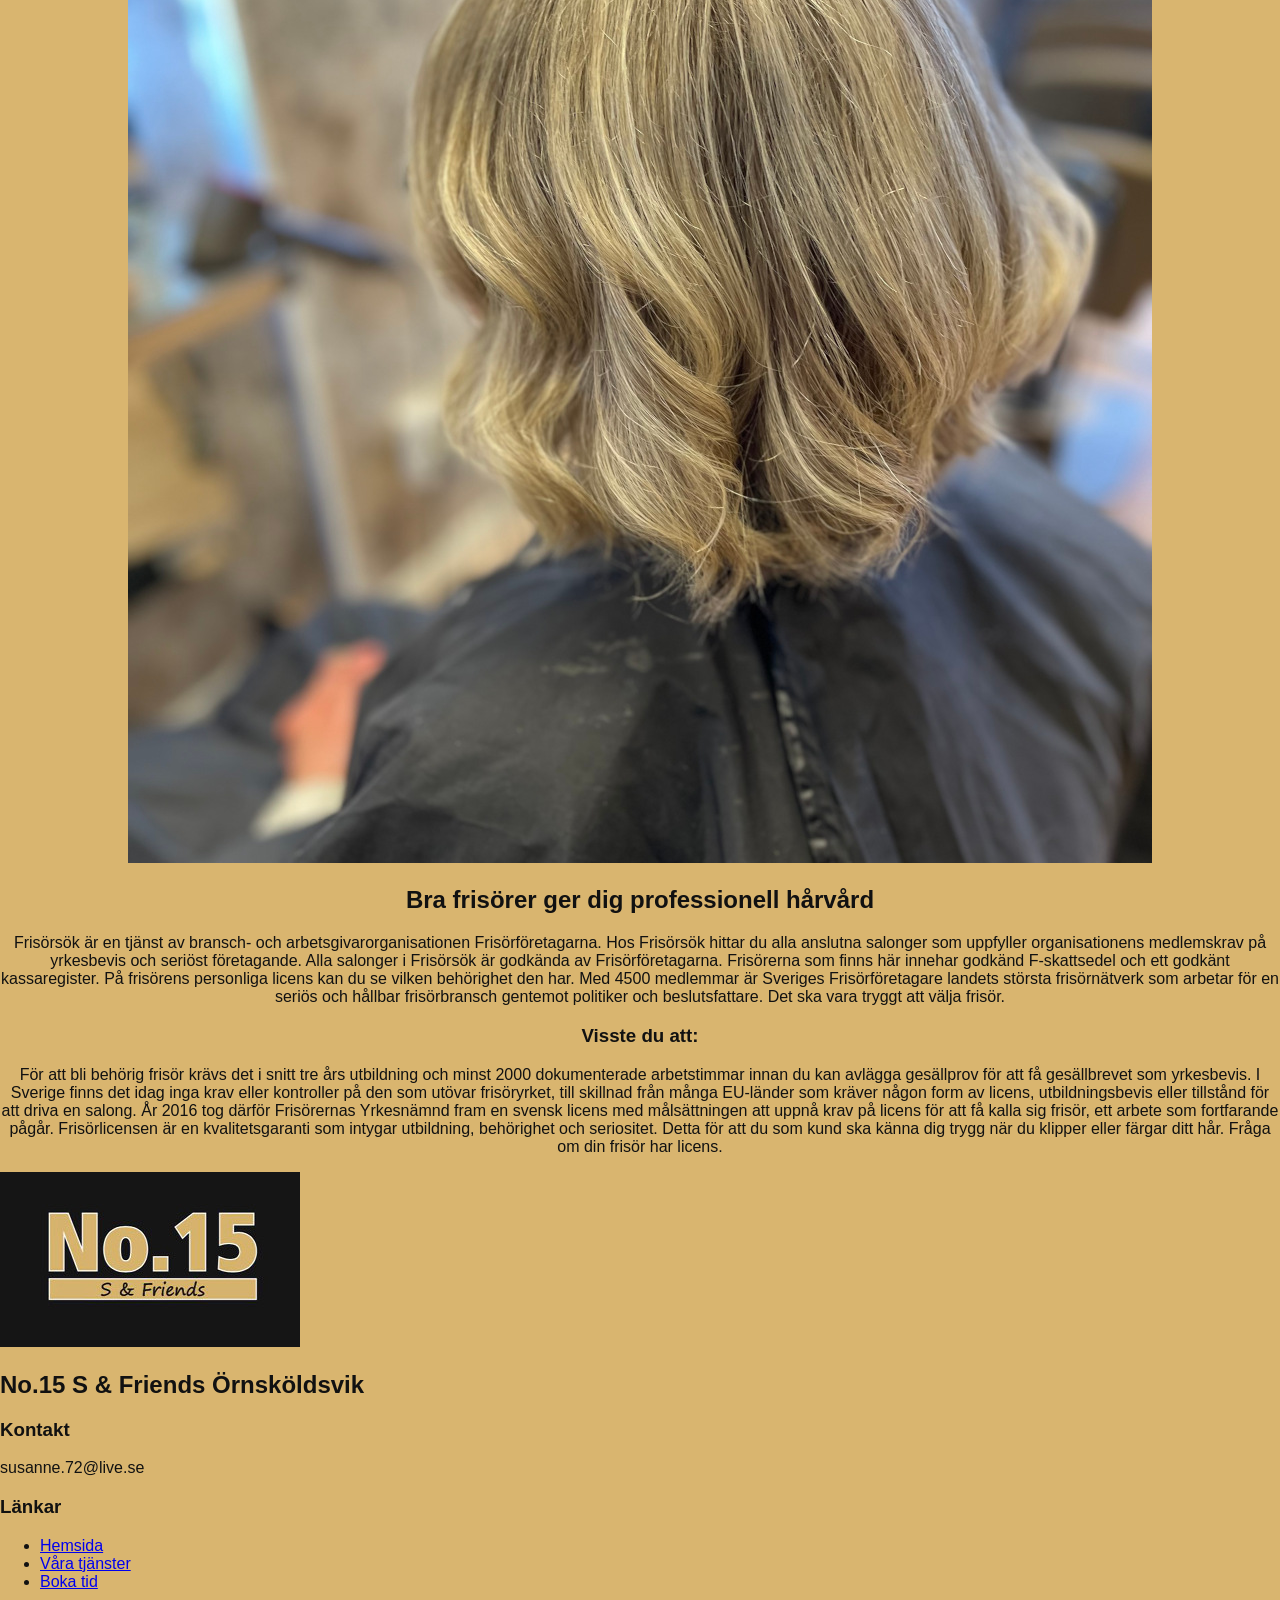
==== commit 1ba6a1c1: "Gav flera "sections" sina egna id:n (class) för att kunna ändra CSS så att den kan vara mer specifik" ====
--- a/index.html
+++ b/index.html
@@ -19,43 +19,42 @@
         </header>
 
         <main>
-            <section>
+            <section class="hero">
                 <img src="images/no-15-s-friends-logo-2.jpg" alt="No.15 S & Friends">
             </section>
 
-            <section>
+            <section class="intro">
                 <h2>No 15 - Din nya salong i Ö-Vik</h2>
                 <p>Välkommen in till oss i vår nya fräscha lokal på Centralesplanaden. Frisörerna på No 15 erbjuder dig en härlig stund med avkoppling och professionell behandling.</p>
                 <p>Att ständigt vara nyfiken på kommande mode och de senaste teknikerna ger oss alla möjligheter att ge dig ett fulländat resultat.</p>
                 <p>Vi hälsar dig varmt välkommen in.</p>
 
-                <section>
-                    <h3>Drop in och tidsbokning</h3>
-                    <p>
-                        Måndag 9.00–19.00<br>
-                        Tisdag–Torsdag 9.00–17.00<br>
-                        Lördag 10.00–15.00 (varannan lörd)<br>
-                        Söndag Stängt<br>
-                    </p>
-                </section>
+                <div class="info">
+                    <div class="openings">
+                        <h3>Drop in och tidsbokning</h3>
+                        <p>
+                            Måndag 9.00–19.00<br>
+                            Tisdag–Torsdag 9.00–17.00<br>
+                            Lördag 10.00–15.00 (varannan lörd)<br>
+                            Söndag Stängt<br>
+                        </p>
+                    </div>
 
-                <section>
                     <img src="images/S-Friends-no15-grupp.jpeg" alt="Personalen hos No 15 S & Friends">
-                </section>
 
-                <section>
                     <img src="images/Karta_over_No15.png" alt="Karta över No 15 S & Friends">
-                </section>
+
+                </div>
             </section>
 
-            <section>
+            <section class="gallery">
                 <img src="images/S-Friends-Salong.jpeg" alt="Inne i frisörsalongen">
                 <img src="images/S-Friends-HårTvätt.jpeg" alt="En kunds hår blir tvättat">
                 <img src="images/S-Friends-HårKlippning1.jpeg" alt="Kort blond frisyr">
                 <img src="images/S-Friends-HårKlippning2.jpeg" alt="Frisyer med blonda lockar">
             </section>
 
-            <section>
+            <section class="salong-info">
                 <h2>Bra frisörer ger dig professionell hårvård</h2>
                 <p>
                     Frisörsök är en tjänst av bransch- och arbetsgivarorganisationen  Frisörföretagarna. Hos Frisörsök hittar du alla anslutna salonger som uppfyller organisationens medlemskrav på yrkesbevis och seriöst företagande. Alla salonger i Frisörsök är godkända av Frisörföretagarna. Frisörerna som finns här innehar godkänd F-skattsedel och ett godkänt kassaregister. På frisörens personliga licens kan du se vilken behörighet den har. Med 4500 medlemmar är Sveriges Frisörföretagare landets största frisörnätverk som arbetar för en seriös och hållbar frisörbransch gentemot politiker och beslutsfattare. Det ska vara tryggt att välja frisör.
--- a/css/styles.css
+++ b/css/styles.css
@@ -0,0 +1,71 @@
+body {
+    margin: 0%;
+    font-family: Arial, Helvetica, sans-serif;
+    background-color: #d9b56f;
+    color: #111;
+}
+
+img {
+    max-width: 100%;
+}
+
+header {
+    display: flex;
+    align-items: center;
+    gap: 20px;
+    padding: 10px 25px;
+    background-color: #d9b56f;
+}
+
+header img {
+    width: 100px;
+}
+
+header h1 {
+    font-size: 20px;
+    font-weight: normal;
+}
+
+main {
+    text-align: center;
+}
+
+
+form {
+    max-width: 600px;
+    margin: 20px auto;
+    padding: 20px;
+    text-align: left;
+    background-color: white;
+}
+
+fieldset {
+    margin-bottom: 20px;
+    padding: 15px;
+    border: 1px solid #b69a5a;
+}
+
+label {
+    display: block;
+    margin-top: 12px;
+}
+
+input, select, textarea {
+    width: 100%;
+    margin-top: 5px;
+    padding: 8px;
+    box-sizing: border-box;
+}
+
+button {
+    padding: 10px 18px;
+    border: none;
+    background-color: #111;
+    color: white;
+    cursor: pointer;
+}
+
+button:hover {
+    background-color: #b69a5a;
+    color: #111;
+}
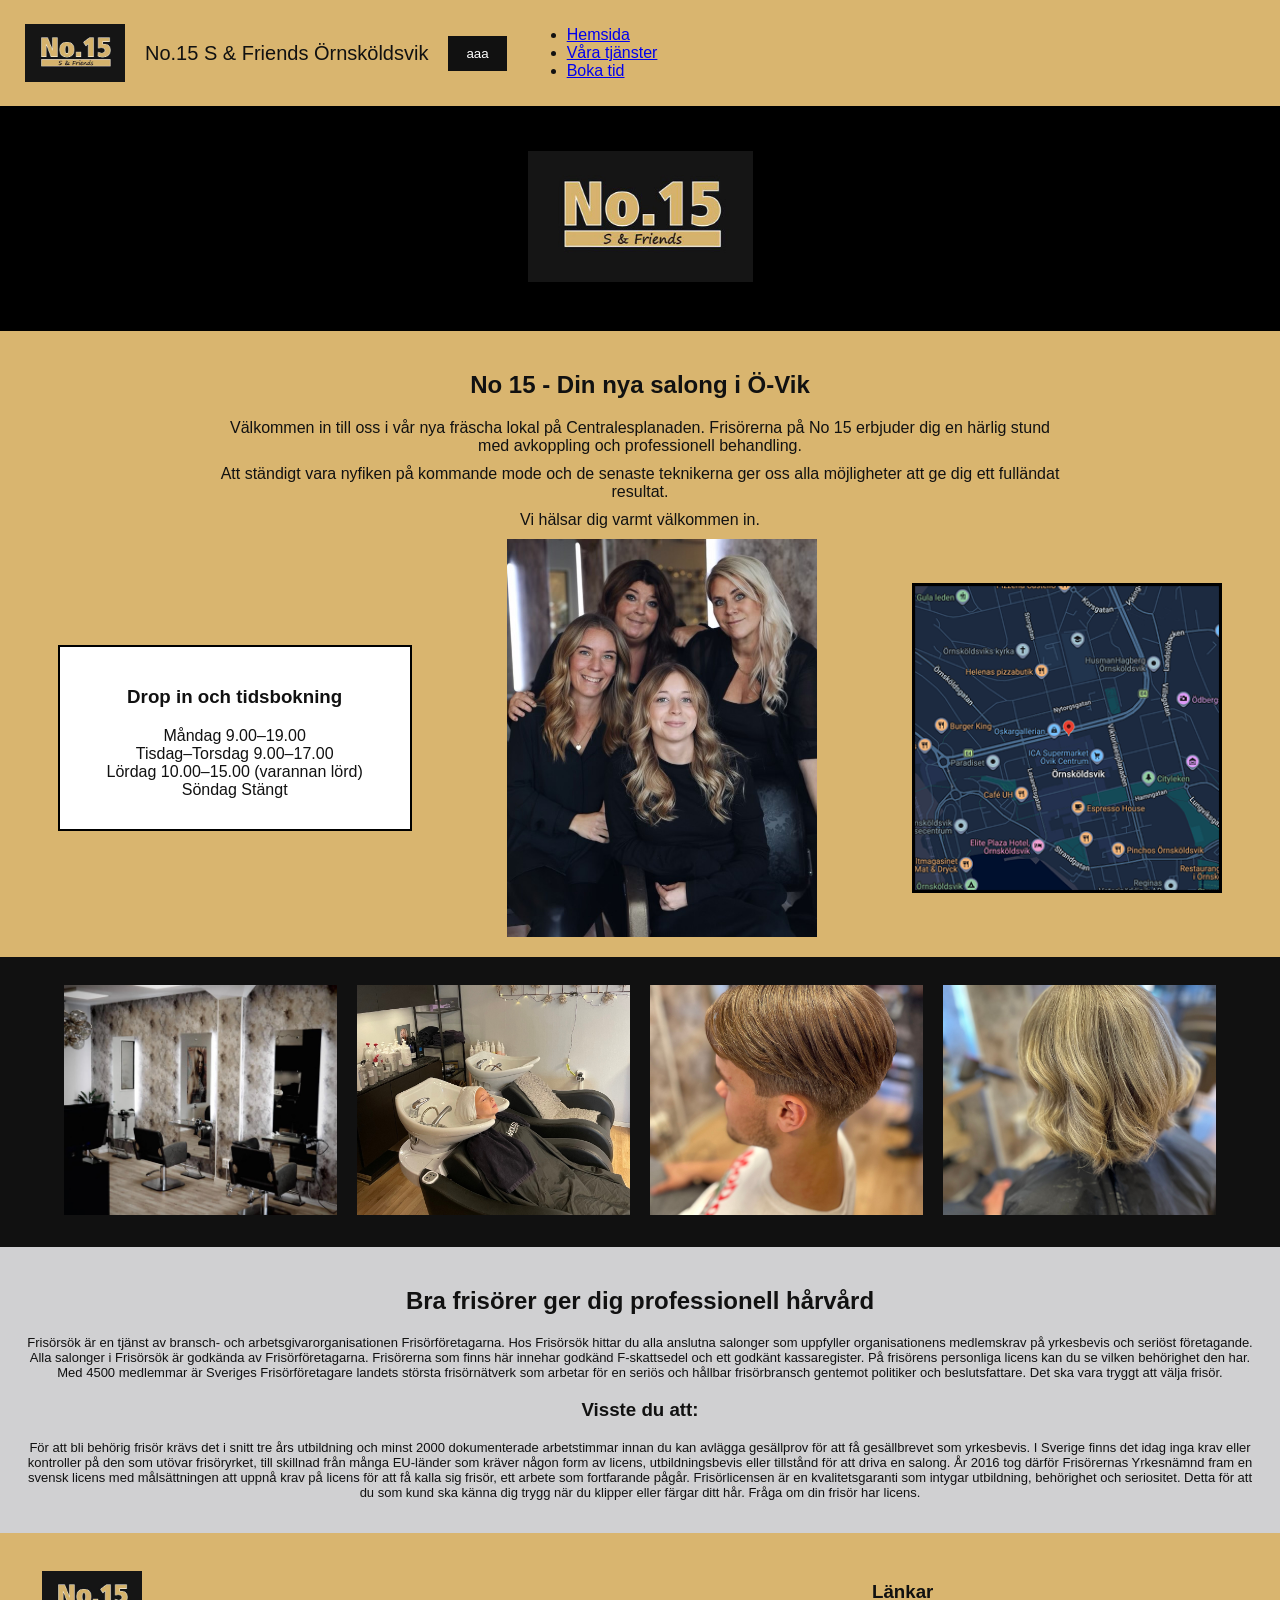
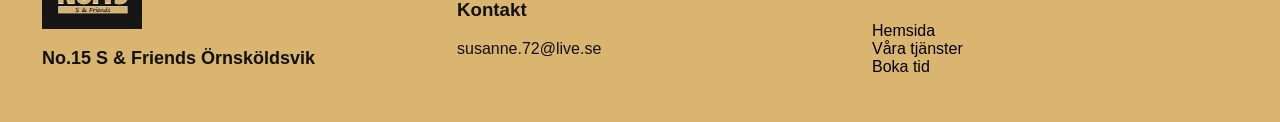
==== commit be3bab6e: "Lagt in koden för en "burger menu" i alla HTML dokument för att senare kunna använda JavaScript för " ====
--- a/index.html
+++ b/index.html
@@ -13,8 +13,13 @@
             <img src="images/no-15-s-friends-logo-2.jpg" alt="No.15 S & Friends logotyp">
             <h1>No.15 S & Friends Örnsköldsvik</h1>
             
-            <nav>
-                aaa
+            <button class="menu-toggle">aaa</button>
+            <nav class="menu">
+                <ul>
+                    <li><a href="index.html">Hemsida</a></li>
+                    <li><a href="tjanster.html">Våra tjänster</a></li>
+                    <li><a href="boka.html">Boka tid</a></li>
+                </ul>
             </nav>
         </header>
 
--- a/css/styles.css
+++ b/css/styles.css
@@ -1,5 +1,5 @@
 body {
-    margin: 0%;
+    margin: 0;
     font-family: Arial, Helvetica, sans-serif;
     background-color: #d9b56f;
     color: #111;
@@ -30,13 +30,82 @@
     text-align: center;
 }
 
-
-form {
+main section {
+    padding: 20px;
+}
+
+.hero {
+    background-color: black;
+    padding: 45px 0;
+}
+
+.hero img {
+    width: 225px;
+}
+
+.intro p {
+    max-width: 850px;
+    margin: 10px auto;
+}
+
+.info {
+    display: flex;
+    justify-content: space-around;
+    align-items: center;
+    gap: 20px;
+}
+
+.openings {
+    width: 25%;
+    padding: 20px;
+    background-color: white;
+    border: 2px solid black;
+}
+
+.info img {
+    width: 25%;
+}
+
+.gallery {
+    background-color: #111;
+}
+
+.gallery img {
+    width: 22%;
+    height: 230px;
+    margin: 8px;
+    object-fit: cover;
+}
+
+.salong-info {
+    background-color: #d0d0d2;
+}
+
+.salong-info p {
+    font-size: 13px;
+}
+
+.service {
+    display: inline-block;
+    width: 40%;
+    margin: 1%;
+    padding: 20px;
+    vertical-align: top;
+    background-color: white;
+    border-bottom: 3px solid #b69a5a;
+    text-align: left;
+}
+
+.service h2 {
+    text-align: center;
+}
+
+.booking-form {
     max-width: 600px;
     margin: 20px auto;
     padding: 20px;
+    background-color: white;
     text-align: left;
-    background-color: white;
 }
 
 fieldset {
@@ -68,4 +137,79 @@
 button:hover {
     background-color: #b69a5a;
     color: #111;
+}
+
+footer {
+    display: flex;
+    justify-content: space-around;
+    align-items: center;
+    gap: 25px;
+    padding: 30px;
+    background-color: #d9b56f;
+}
+
+footer section, footer nav {
+    width: 30%;
+}
+
+footer img {
+    width: 100px;
+}
+
+footer h2 {
+    font-size: 18px;
+}
+
+footer ul {
+    padding: 0;
+    list-style: none;
+}
+
+footer a {
+    color: black;
+    text-decoration: none;
+}
+
+footer a:hover {
+    text-decoration: underline;
+}
+
+@media (max-width: 700px) {
+    header {
+        flex-wrap: wrap;
+        padding: 10px;
+    }
+
+    header h1 {
+        font-size: 16px;
+    }
+
+    .info {
+        flex-direction: column;
+    }
+
+    .openings, .info img {
+        width: 90%;
+    }
+
+    .gallery img {
+        width: 90%;
+        height: auto;
+    }
+
+    .service {
+        display: block;
+        width: auto;
+        margin: 15px;
+    }
+
+    .footer {
+        display: block;
+        padding: 20px;
+    }
+
+    footer section, footer nav {
+        width: 100%;
+        margin-bottom: 20px;
+    }
 }
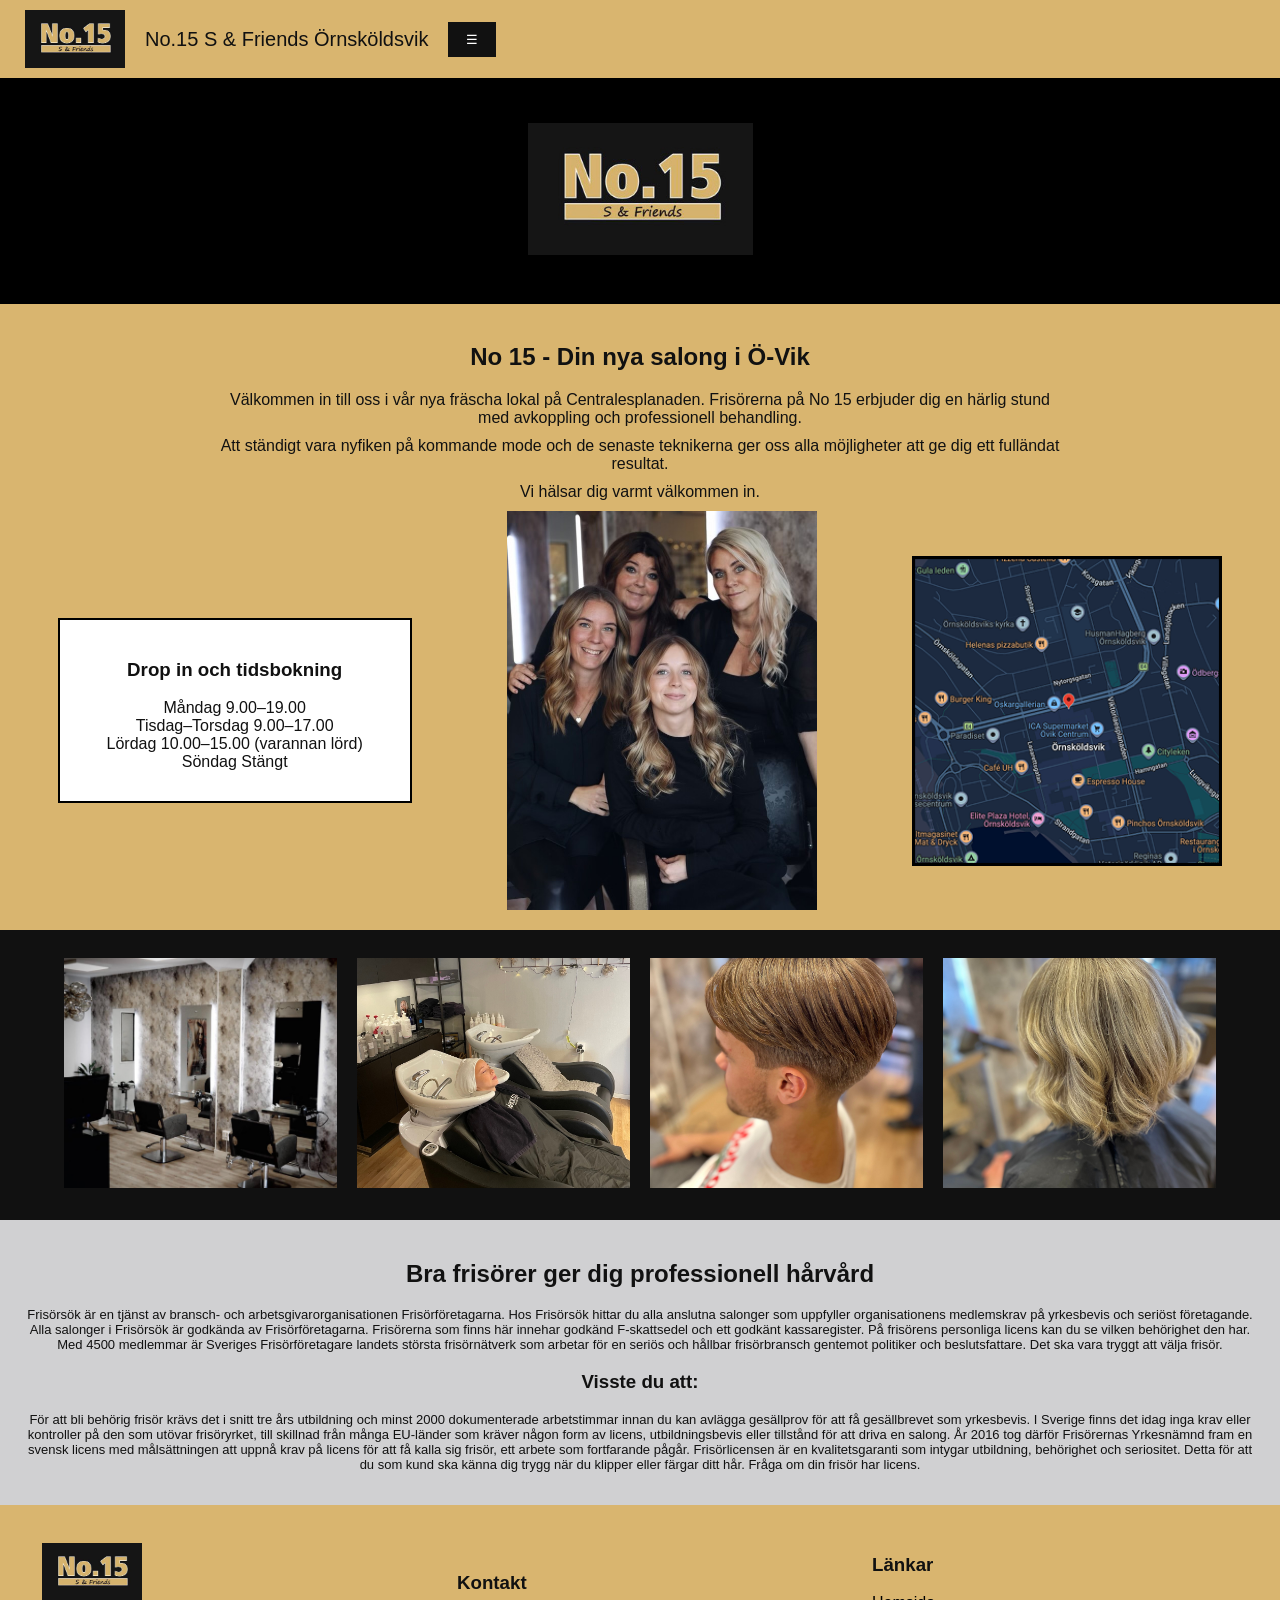
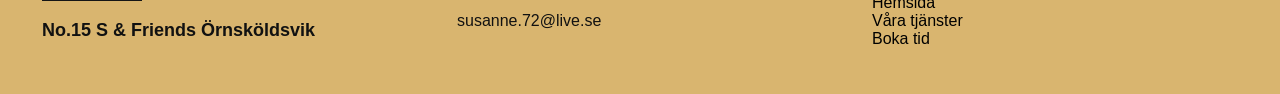
==== commit 4071911b: "Lagt in en basic burger meny son fungerar enligt JavaScript" ====
--- a/index.html
+++ b/index.html
@@ -13,7 +13,7 @@
             <img src="images/no-15-s-friends-logo-2.jpg" alt="No.15 S & Friends logotyp">
             <h1>No.15 S & Friends Örnsköldsvik</h1>
             
-            <button class="menu-toggle">aaa</button>
+            <button class="menu-toggle">☰</button>
             <nav class="menu">
                 <ul>
                     <li><a href="index.html">Hemsida</a></li>
--- a/css/styles.css
+++ b/css/styles.css
@@ -24,6 +24,25 @@
 header h1 {
     font-size: 20px;
     font-weight: normal;
+}
+
+.menu {
+    display: none;
+    width: 100%;
+}
+
+.menu.open {
+    display: block;
+}
+
+.menu-toggle {
+    cursor: pointer;
+}
+
+.menu ul {
+    list-style: none;
+    margin: 0;
+    padding: 0;
 }
 
 main {
@@ -184,6 +203,20 @@
         font-size: 16px;
     }
 
+    .menu-toggle {
+        display: none;
+    }
+
+    .menu {
+        display: block;
+        width: auto;
+    }
+
+    .menu ul {
+        display: flex;
+        gap: 20px;
+    }
+
     .info {
         flex-direction: column;
     }
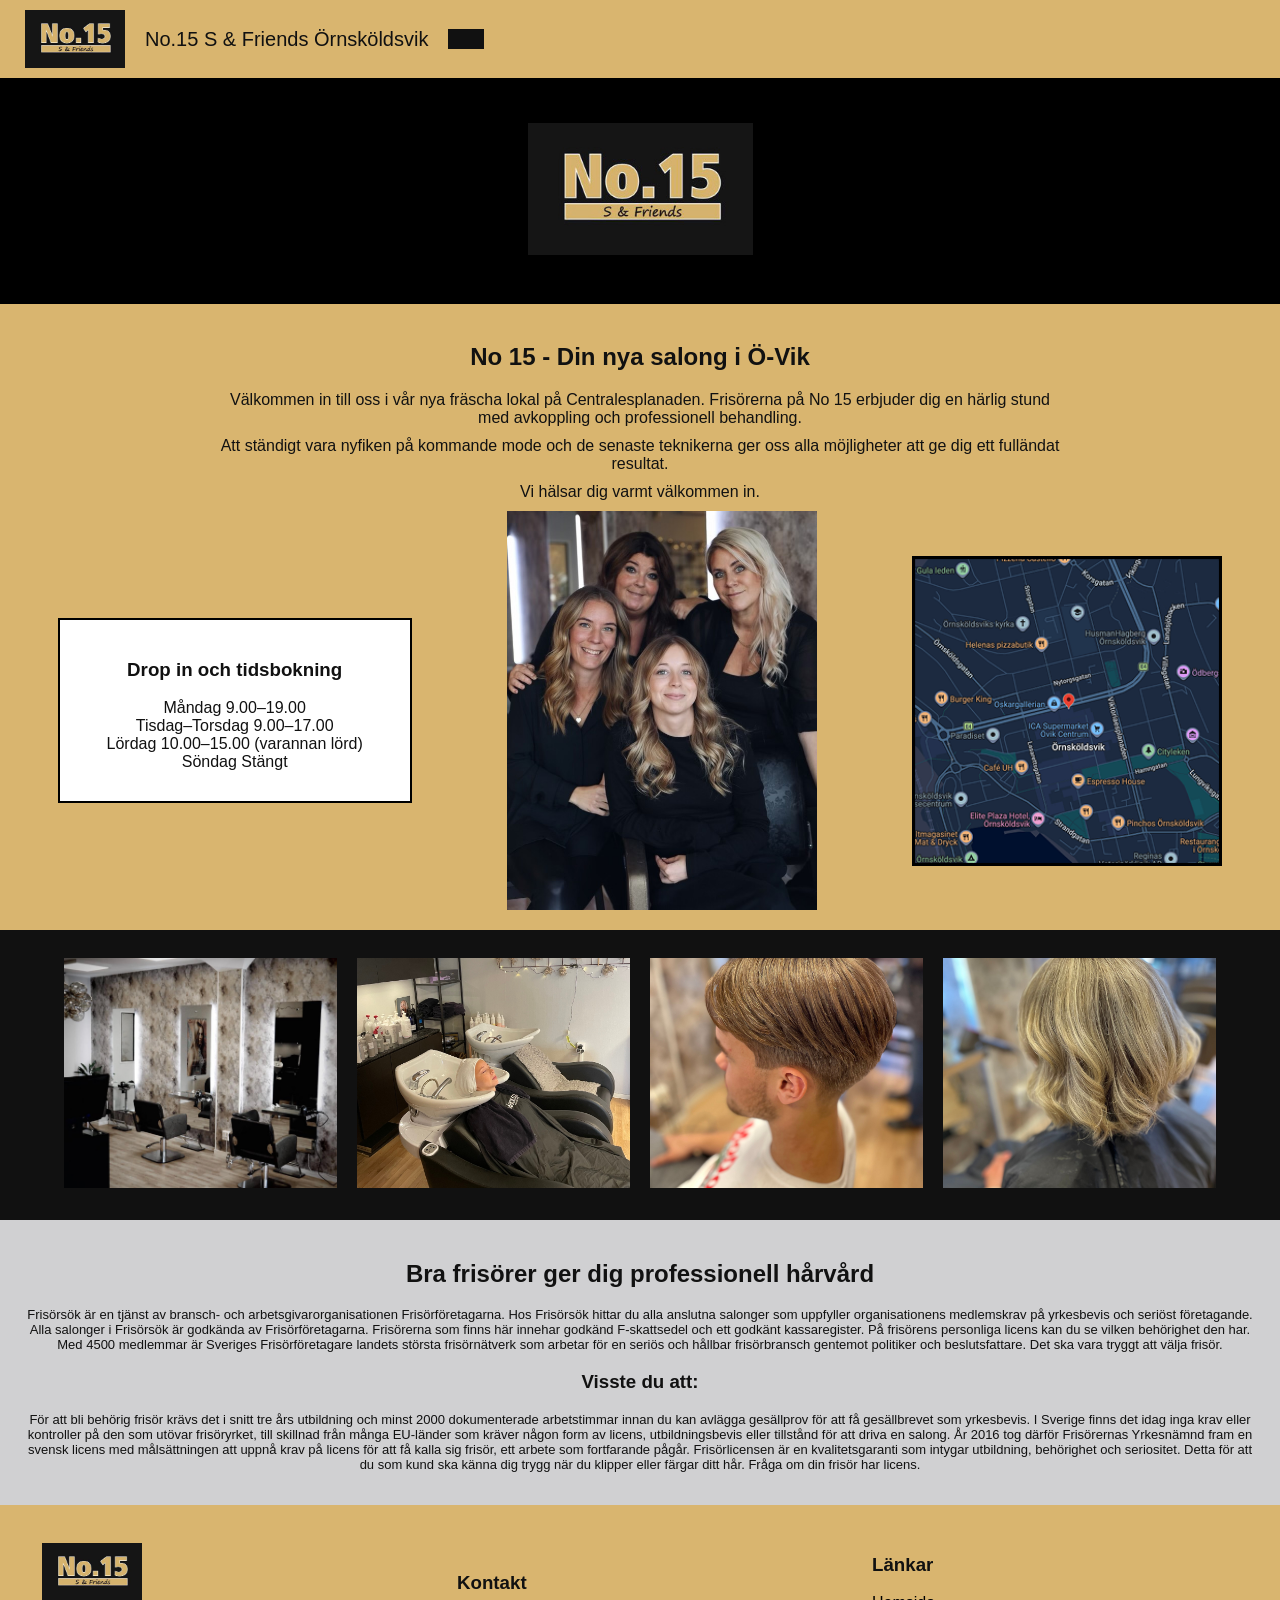
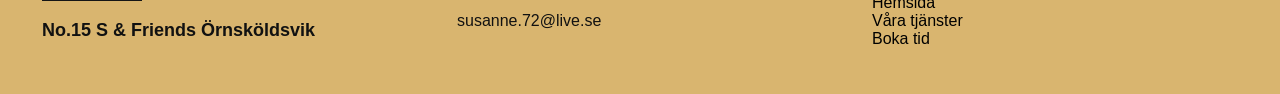
==== commit ed8b739f: "Ändrade header's nav för att förbättra "burger menyn" så att den kan bli en "nedfällbar meny"" ====
--- a/index.html
+++ b/index.html
@@ -13,8 +13,12 @@
             <img src="images/no-15-s-friends-logo-2.jpg" alt="No.15 S & Friends logotyp">
             <h1>No.15 S & Friends Örnsköldsvik</h1>
             
-            <button class="menu-toggle">☰</button>
-            <nav class="menu">
+            <button id="menuButton" class="menu-toggle" type="button" aria-label="Öppna meny" aria-expanded="false" aria-controls="mainMenu">
+                <span></span>
+                <span></span>
+                <span></span>
+            </button>
+            <nav id="mainMenu" class="menu" hidden>
                 <ul>
                     <li><a href="index.html">Hemsida</a></li>
                     <li><a href="tjanster.html">Våra tjänster</a></li>
